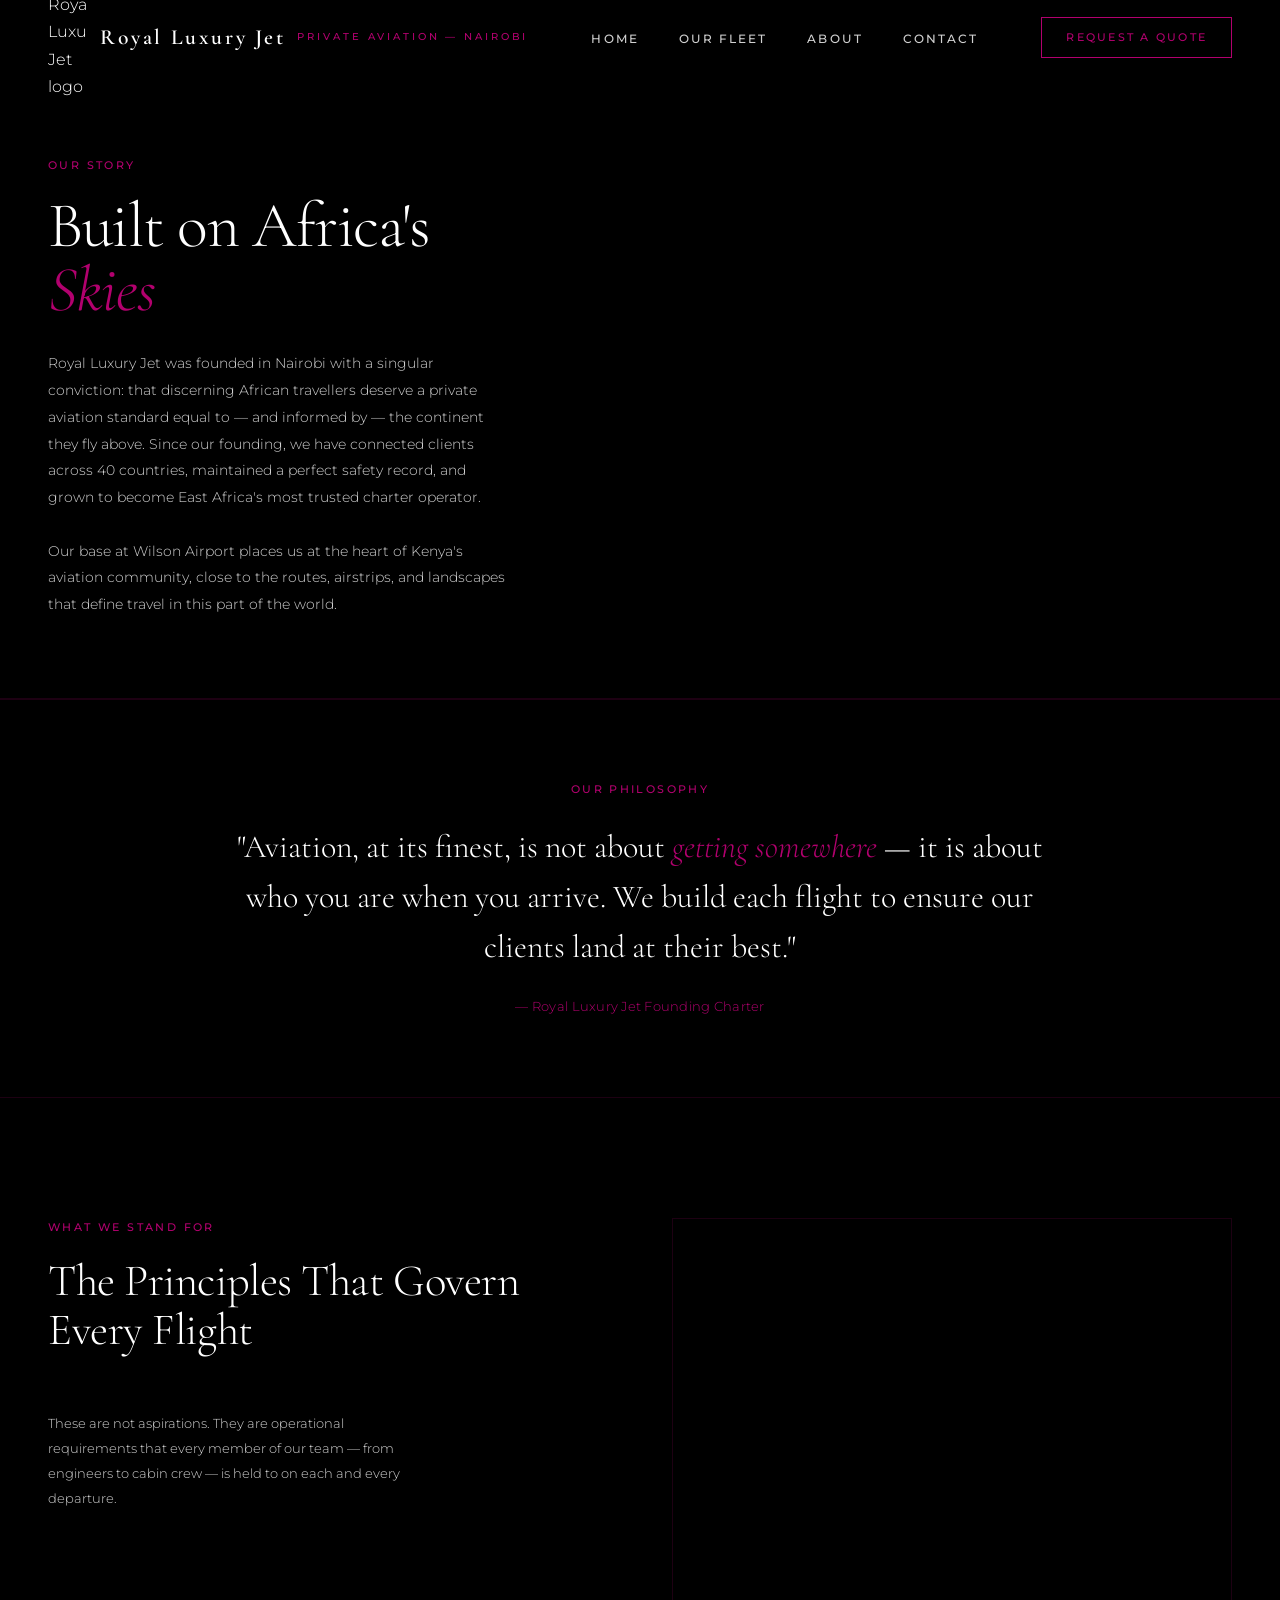
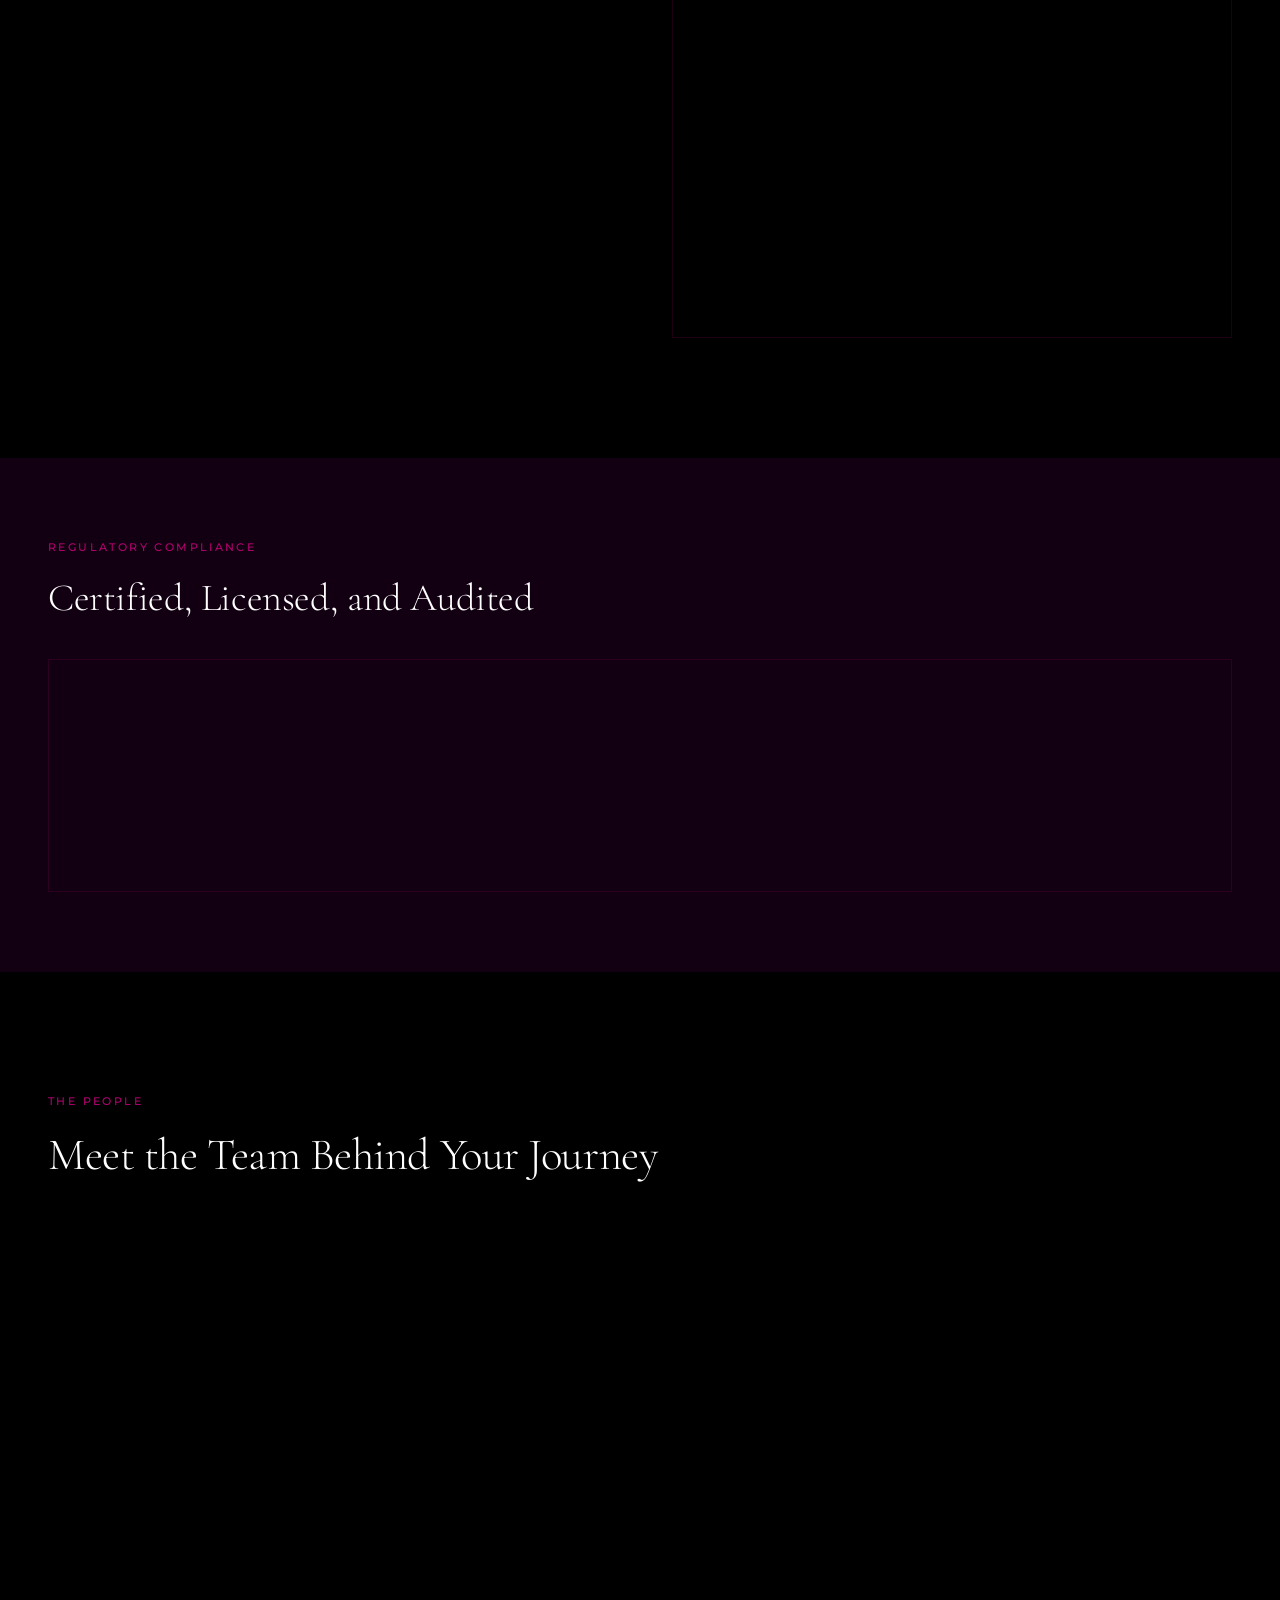
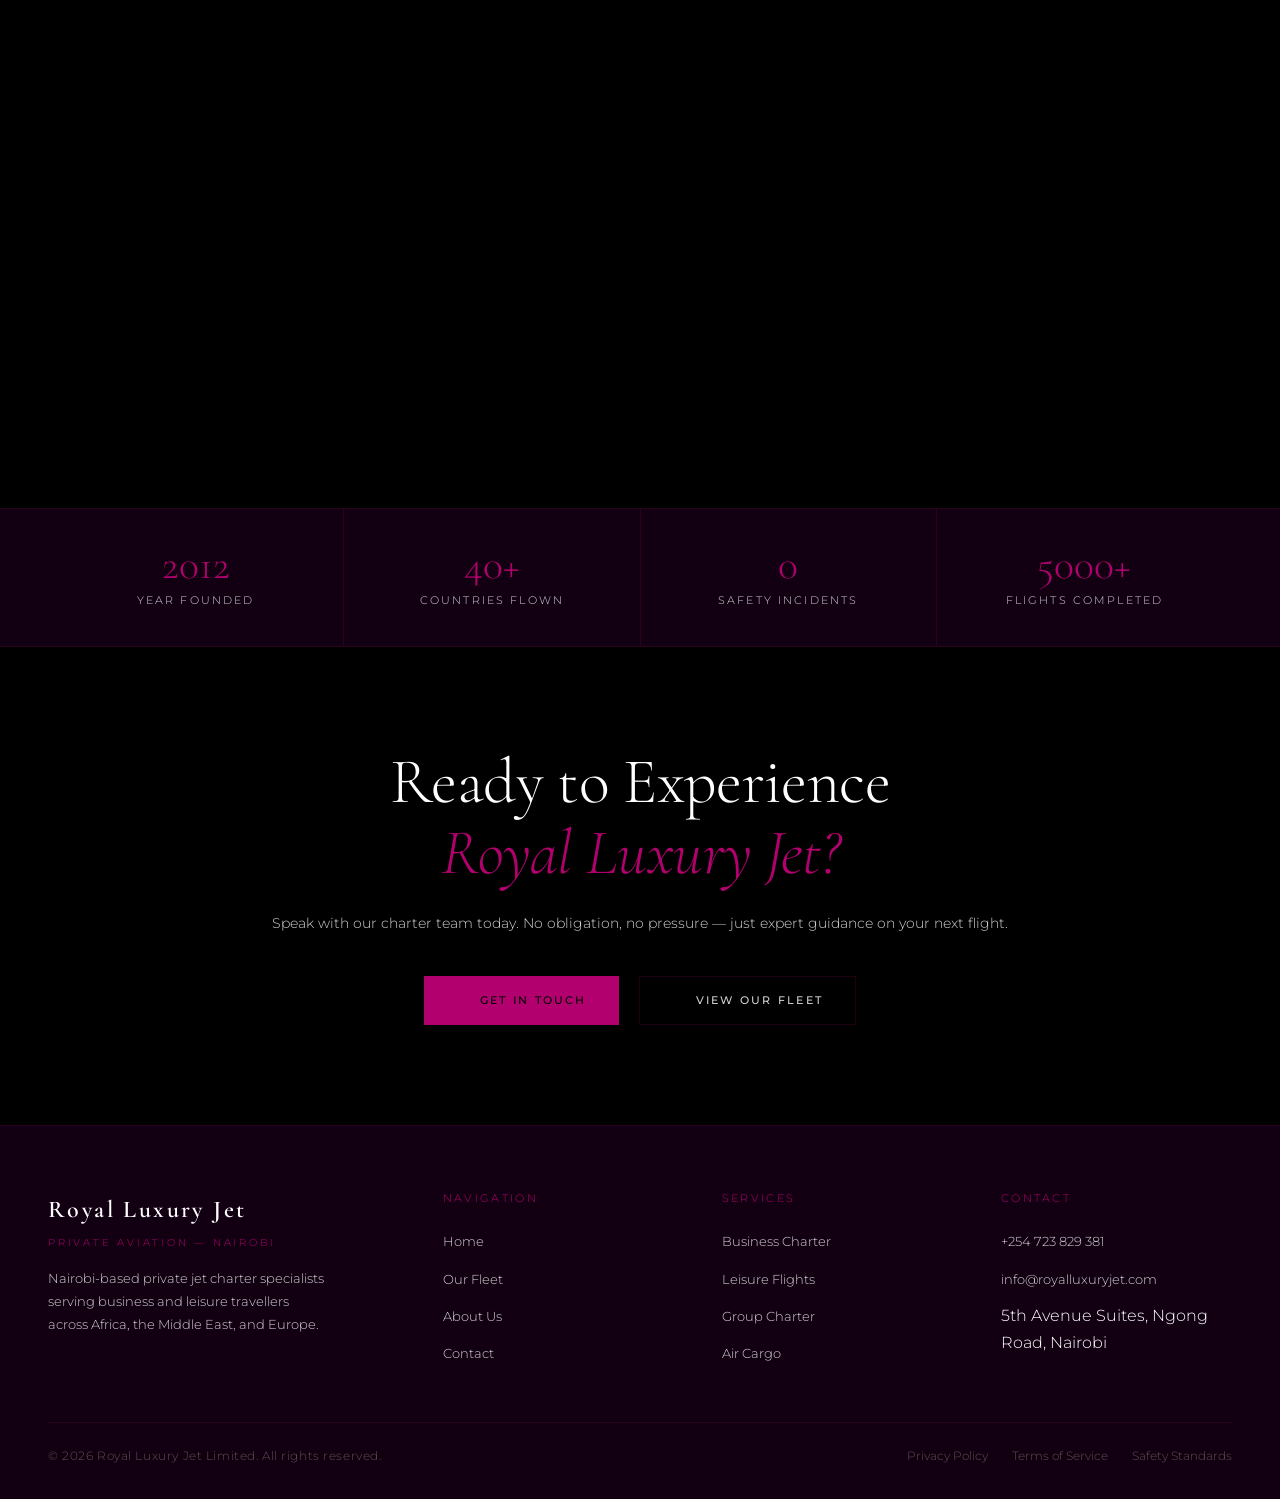
==== about.html @ 6e939d90 "added about images" ====
<!DOCTYPE html>
<html lang="en">
<head>
  <meta charset="UTF-8" />
  <meta name="viewport" content="width=device-width, initial-scale=1.0" />
  <title>About Us — Royal Luxury Jet</title>
  <meta name="description" content="The story, values, and team behind Royal Luxury Jet — Nairobi's premier private aviation specialists." />
  <link rel="stylesheet" href="style.css" />
  <script src="https://cdn.jsdelivr.net/npm/feather-icons/dist/feather.min.js"></script>
</head>
<body>

  <!-- ══ NAVIGATION ══════════════════════════════════════════ -->
  <nav class="nav" role="navigation" aria-label="Main navigation">
    <div class="nav__inner">
      <a href="index.html" class="nav__logo" aria-label="Royal Luxury Jet home">
        <img src="images/logo.png" alt="Royal Luxury Jet logo" class="nav__logo-img" />
        <span class="nav__logo-name">Royal Luxury Jet</span>
        <span class="nav__logo-tag">Private Aviation — Nairobi</span>
      </a>
      <ul class="nav__links" role="list">
        <li><a href="index.html" class="nav__link">Home</a></li>
        <li><a href="fleet.html" class="nav__link">Our Fleet</a></li>
        <li><a href="about.html" class="nav__link">About</a></li>
        <li><a href="contact.html" class="nav__link">Contact</a></li>
      </ul>
      <a href="contact.html" class="nav__cta">Request a Quote</a>
      <button class="nav__hamburger" aria-label="Toggle menu" aria-expanded="false">
        <span></span><span></span><span></span>
      </button>
    </div>
  </nav>
  <div class="nav__mobile" role="dialog" aria-label="Mobile navigation">
    <a href="index.html" class="nav__link">Home</a>
    <a href="fleet.html" class="nav__link">Our Fleet</a>
    <a href="about.html" class="nav__link">About</a>
    <a href="contact.html" class="nav__link">Contact</a>
    <a href="contact.html" class="nav__cta">Request a Quote</a>
  </div>

  <main>

    <!-- ══ PAGE HERO ══════════════════════════════════════════ -->
    <section class="section page-hero" aria-labelledby="aboutHeading">
      <div class="container page-hero__inner">
        <div>
          <p class="page-hero__label label">Our Story</p>
          <h1 id="aboutHeading" class="page-hero__title display">
            Built on Africa's<br><em>Skies</em>
          </h1>
          <p class="page-hero__body" style="margin-top:28px;">
            Royal Luxury Jet was founded in Nairobi with a singular conviction: that discerning African travellers deserve a private aviation standard equal to — and informed by — the continent they fly above. Since our founding, we have connected clients across 40 countries, maintained a perfect safety record, and grown to become East Africa's most trusted charter operator.
            <br><br>
            Our base at Wilson Airport places us at the heart of Kenya's aviation community, close to the routes, airstrips, and landscapes that define travel in this part of the world.
          </p>
        </div>
        <div class="page-hero__img fade-up">
          <img
            src="images/nairobi.jpg"
            alt="The Nairobi skyline with a giraffe in the foreground, symbolizing Royal Luxury Jet's connection to Africa"
            loading="lazy"
          />
          <div class="page-hero__img-frame" aria-hidden="true"></div>
        </div>
      </div>
    </section>

    <hr class="rule" />

    <!-- ══ STORY PULLQUOTE ═════════════════════════════════════ -->
    <section class="section--sm" aria-label="Company philosophy">
      <div class="container" style="text-align:center;">
        <p class="label" style="margin-bottom:24px">Our Philosophy</p>
        <blockquote class="story__text">
          "Aviation, at its finest, is not about <em>getting somewhere</em> — it is about who you are when you arrive. We build each flight to ensure our clients land at their best."
        </blockquote>
        <p class="body-sm" style="margin-top:24px; color:var(--copper);">
          — Royal Luxury Jet Founding Charter
        </p>
      </div>
    </section>

    <hr class="rule" />

    <!-- ══ VALUES ══════════════════════════════════════════════ -->
    <section class="section" aria-labelledby="valuesHeading">
      <div class="container">
        <div class="grid-2" style="align-items:start;">
          <div>
            <p class="label" style="margin-bottom:20px">What We Stand For</p>
            <h2 id="valuesHeading" class="values__title display">
              The Principles That Govern Every Flight
            </h2>
            <p style="font-size:0.84rem; color:var(--ivory-dim); line-height:1.85; max-width:380px;">
              These are not aspirations. They are operational requirements that every member of our team — from engineers to cabin crew — is held to on each and every departure.
            </p>
          </div>
          <ol class="values__list" aria-label="Company values">
            <li class="value-item fade-up">
              <span class="value-item__num">01</span>
              <div class="value-item__content">
                <h3 class="value-item__title">Safety Is Non-Negotiable</h3>
                <p class="value-item__body">Every aircraft is maintained to KCAA and international ICAO standards. No flight departs unless every system has been signed off by a licensed engineer.</p>
              </div>
              <svg class="value-item__icon" data-feather="shield" aria-hidden="true"></svg>
            </li>
            <li class="value-item fade-up">
              <span class="value-item__num">02</span>
              <div class="value-item__content">
                <h3 class="value-item__title">Absolute Discretion</h3>
                <p class="value-item__body">Client identities, itineraries, and preferences are held in the strictest confidence. Our team signs NDAs as standard. Your movements are yours alone.</p>
              </div>
              <svg class="value-item__icon" data-feather="lock" aria-hidden="true"></svg>
            </li>
            <li class="value-item fade-up">
              <span class="value-item__num">03</span>
              <div class="value-item__content">
                <h3 class="value-item__title">Precision in Every Detail</h3>
                <p class="value-item__body">From catering instructions to runway slot timings, we plan with exactness. When the unexpected occurs — weather, ATC delays — our experience converts disruption into minimal inconvenience.</p>
              </div>
              <svg class="value-item__icon" data-feather="crosshair" aria-hidden="true"></svg>
            </li>
            <li class="value-item fade-up">
              <span class="value-item__num">04</span>
              <div class="value-item__content">
                <h3 class="value-item__title">Africa-First Expertise</h3>
                <p class="value-item__body">Our pilots and coordinators have deep, lived knowledge of African airspace — its bush strips, weather patterns, and the nuances of inter-continental routing that no algorithm can replicate.</p>
              </div>
              <svg class="value-item__icon" data-feather="map" aria-hidden="true"></svg>
            </li>
          </ol>
        </div>
      </div>
    </section>

    <!-- ══ CERTIFICATIONS ══════════════════════════════════════ -->
    <section class="section--sm certifications" aria-labelledby="certHeading">
      <div class="container">
        <p class="label" style="margin-bottom:20px">Regulatory Compliance</p>
        <h2 id="certHeading" class="display" style="font-size:clamp(1.8rem,3vw,2.8rem); font-weight:300; margin-bottom:40px; max-width:500px; line-height:1.1;">
          Certified, Licensed, and Audited
        </h2>
        <div class="cert__list" role="list">
          <div class="cert-item fade-up" role="listitem">
            <svg class="cert-item__icon" data-feather="award" aria-hidden="true"></svg>
            <div class="cert-item__name">KCAA AOC</div>
            <p class="cert-item__desc">Air Operator Certificate issued and renewed annually by the Kenya Civil Aviation Authority.</p>
          </div>
          <div class="cert-item fade-up" role="listitem">
            <svg class="cert-item__icon" data-feather="check-circle" aria-hidden="true"></svg>
            <div class="cert-item__name">IOSA Aligned</div>
            <p class="cert-item__desc">Operations audited to IATA Operational Safety Audit standards for quality assurance.</p>
          </div>
          <div class="cert-item fade-up" role="listitem">
            <svg class="cert-item__icon" data-feather="clipboard" aria-hidden="true"></svg>
            <div class="cert-item__name">IS-BAO</div>
            <p class="cert-item__desc">Adherence to International Standard for Business Aircraft Operations safety management protocols.</p>
          </div>
          <div class="cert-item fade-up" role="listitem">
            <svg class="cert-item__icon" data-feather="file-text" aria-hidden="true"></svg>
            <div class="cert-item__name">ICAO Compliant</div>
            <p class="cert-item__desc">All flights operated under International Civil Aviation Organisation standards and recommended practices.</p>
          </div>
        </div>
      </div>
    </section>

    <!-- ══ TEAM ════════════════════════════════════════════════ -->
    <section class="section" aria-labelledby="teamHeading">
      <div class="container">
        <p class="label" style="margin-bottom:20px">The People</p>
        <h2 id="teamHeading" class="team__title display">
          Meet the Team Behind Your Journey
        </h2>
        <div class="team__grid">
          <article class="team-card fade-up">
            <div class="team-card__img">
              <img
                src="images/Ndegwa.jpg"
                alt="Portrait of Ndegwa Kamau, CEO"
                loading="lazy"
              />
            </div>
            <div class="team-card__body">
              <h3 class="team-card__name">Ndegwa Kamau</h3>
              <p class="team-card__role">Chief Executive Officer</p>
              <p class="team-card__bio">A Kenya Airways veteran with 18 years in commercial and business aviation, Ndegwa founded Royal Luxury Jet after identifying a gap between the service expectations of East Africa's professional class and the aviation products available to them.</p>
            </div>
          </article>
          <article class="team-card fade-up">
            <div class="team-card__img">
              <img
                src="images/Pilot.jpg"
                alt="Portrait of Captain David Osei, Chief Pilot"
                loading="lazy"
              />
            </div>
            <div class="team-card__body">
              <h3 class="team-card__name">Capt. David Osei</h3>
              <p class="team-card__role">Chief Pilot & Director of Operations</p>
              <p class="team-card__bio">With over 9,000 logged hours on types from the Caravan to the Legacy 600, David oversees all flight operations, pilot training standards, and safety management systems across our fleet.</p>
            </div>
          </article>
          <article class="team-card fade-up">
            <div class="team-card__img">
              <img
                src="images/customer.jpg"
                alt="Portrait of Amina Waweru, Head of Client Services"
                loading="lazy"
              />
            </div>
            <div class="team-card__body">
              <h3 class="team-card__name">Amina Waweru</h3>
              <p class="team-card__role">Head of Client Services</p>
              <p class="team-card__bio">A former Five-Star hotel concierge director, Amina translates the principles of luxury hospitality to the sky. She personally oversees the onboarding and ongoing care of every Royal Luxury Jet client relationship.</p>
            </div>
          </article>
        </div>
      </div>
    </section>

    <!-- ══ STATS ═══════════════════════════════════════════════ -->
    <div class="stats" style="border-top:1px solid var(--border);">
      <div class="stats__inner container">
        <div class="stats__item">
          <div class="stats__num" data-target="2012" data-suffix="">2012</div>
          <div class="stats__label">Year Founded</div>
        </div>
        <div class="stats__item">
          <div class="stats__num" data-target="40" data-suffix="+">40+</div>
          <div class="stats__label">Countries Flown</div>
        </div>
        <div class="stats__item">
          <div class="stats__num" data-target="0" data-suffix="">0</div>
          <div class="stats__label">Safety Incidents</div>
        </div>
        <div class="stats__item">
          <div class="stats__num" data-target="5000" data-suffix="+">5000+</div>
          <div class="stats__label">Flights Completed</div>
        </div>
      </div>
    </div>

    <!-- ══ CTA BANNER ══════════════════════════════════════════ -->
    <section class="cta-banner" aria-label="Call to action">
      <div class="container cta-banner__inner">
        <h2 class="cta-banner__title display">
          Ready to Experience<br><em>Royal Luxury Jet?</em>
        </h2>
        <p class="cta-banner__sub">Speak with our charter team today. No obligation, no pressure — just expert guidance on your next flight.</p>
        <div class="cta-banner__actions">
          <a href="contact.html" class="btn btn--primary">
            <svg data-feather="send" aria-hidden="true"></svg> Get in Touch
          </a>
          <a href="fleet.html" class="btn btn--ghost">
            <svg data-feather="airplay" aria-hidden="true"></svg> View Our Fleet
          </a>
        </div>
      </div>
    </section>
  </main>

  <!-- ══ FOOTER ═════════════════════════════════════════════════ -->
  <footer role="contentinfo">
    <div class="container">
      <div class="footer__top">
        <div>
          <div class="footer__brand-name">Royal Luxury Jet</div>
          <div class="footer__brand-tag">Private Aviation — Nairobi</div>
          <p class="footer__brand-body">Nairobi-based private jet charter specialists serving business and leisure travellers across Africa, the Middle East, and Europe.</p>
        </div>
        <div>
          <div class="footer__col-title">Navigation</div>
          <ul class="footer__links" role="list">
            <li><a href="index.html">Home</a></li>
            <li><a href="fleet.html">Our Fleet</a></li>
            <li><a href="about.html">About Us</a></li>
            <li><a href="contact.html">Contact</a></li>
          </ul>
        </div>
        <div>
          <div class="footer__col-title">Services</div>
          <ul class="footer__links" role="list">
            <li><a href="contact.html">Business Charter</a></li>
            <li><a href="contact.html">Leisure Flights</a></li>
            <li><a href="contact.html">Group Charter</a></li>
            <li><a href="contact.html">Air Cargo</a></li>
          </ul>
        </div>
        <div>
          <div class="footer__col-title">Contact</div>
          <ul class="footer__links" role="list">
            <li><a href="tel:+254723829381">+254 723 829 381</a></li>
            <li><a href="mailto:info@royalluxuryjet.com">info@royalluxuryjet.com</a></li>
            <li>5th Avenue Suites, Ngong Road, Nairobi</li>
          </ul>
        </div>
      </div>
      <div class="footer__bottom">
        <span class="footer__copy">&copy; 2026 Royal Luxury Jet Limited. All rights reserved.</span>
        <div class="footer__legal">
          <a href="#">Privacy Policy</a>
          <a href="#">Terms of Service</a>
          <a href="#">Safety Standards</a>
        </div>
      </div>
    </div>
  </footer>

  <script src="main.js"></script>
  <script>feather.replace({ 'stroke-width': 1.5, width: '100%', height: '100%' });</script>
</body>
</html>
---- style.css ----
/* ============================================================
   ROYAL LUXURY JET — Global Stylesheet
   Palette: Black / white / magnetic magenta accent
   ============================================================ */

@import url('https://fonts.googleapis.com/css2?family=Cormorant+Garamond:ital,wght@0,300;0,400;0,600;1,300;1,400&family=Montserrat:wght@300;400;500;600&display=swap');

/* ── Variables ─────────────────────────────────────────────── */
:root {
  --bg:          #000000;
  --bg-mid:      #120012;
  --bg-card:     #14001a;
  --border:      rgba(178, 0, 110, 0.16);
  --ivory:       #ffffff;
  --ivory-dim:   #d1d1d1;
  --copper:      #b2006e;
  --copper-dark: #70246f;
  --white:       #ffffff;
  --ff-display:  'Cormorant Garamond', Georgia, serif;
  --ff-body:     'Montserrat', sans-serif;
  --radius:      2px;
  --transition:  0.35s cubic-bezier(0.4, 0, 0.2, 1);
  --max-w:       1320px;
  --nav-h:       76px;
}

/* ── Reset ──────────────────────────────────────────────────── */
*, *::before, *::after { box-sizing: border-box; margin: 0; padding: 0; }
html { scroll-behavior: smooth; font-size: 16px; }
body {
  background: var(--bg);
  color: var(--ivory);
  font-family: var(--ff-body);
  font-weight: 300;
  line-height: 1.7;
  -webkit-font-smoothing: antialiased;
  overflow-x: hidden;
}
img { display: block; max-width: 100%; }
a { color: inherit; text-decoration: none; }
ul { list-style: none; }
button { cursor: pointer; border: none; background: none; font-family: inherit; }

/* ── Typography ─────────────────────────────────────────────── */
.display {
  font-family: var(--ff-display);
  font-weight: 300;
  line-height: 1.1;
  letter-spacing: -0.01em;
}
.label {
  font-family: var(--ff-body);
  font-size: 0.68rem;
  font-weight: 500;
  letter-spacing: 0.22em;
  text-transform: uppercase;
  color: var(--copper);
}
.body-sm {
  font-size: 0.82rem;
  font-weight: 300;
  color: var(--ivory-dim);
  letter-spacing: 0.02em;
}

/* ── Layout Utilities ───────────────────────────────────────── */
.container { max-width: var(--max-w); margin: 0 auto; padding: 0 48px; }
.section { padding: 120px 0; }
.section--sm { padding: 80px 0; }
.grid-2 { display: grid; grid-template-columns: 1fr 1fr; gap: 64px; align-items: center; }
.grid-3 { display: grid; grid-template-columns: repeat(3, 1fr); gap: 32px; }

/* ── Thin divider line ──────────────────────────────────────── */
hr.rule {
  border: none;
  border-top: 1px solid var(--border);
  margin: 0;
}

/* ============================================================
   NAVIGATION
   ============================================================ */
.nav {
  position: fixed;
  top: 0; left: 0; right: 0;
  height: var(--nav-h);
  z-index: 100;
  transition: background var(--transition), border-color var(--transition);
  border-bottom: 1px solid transparent;
}
.nav.scrolled {
  background: rgba(15, 14, 12, 0.94);
  backdrop-filter: blur(12px);
  border-color: var(--border);
}
.nav__inner {
  max-width: var(--max-w);
  margin: 0 auto;
  padding: 0 48px;
  height: 100%;
  display: flex;
  align-items: center;
  justify-content: space-between;
}
.nav__logo {
  display: flex;
  align-items: center;
  gap: 12px;
}
.nav__logo-img {
  width: 40px;
  height: auto;
  display: block;
}
.nav__logo-name {
  font-family: var(--ff-display);
  font-size: 1.35rem;
  font-weight: 600;
  letter-spacing: 0.12em;
  color: var(--white);
}
.nav__logo-tag {
  font-size: 0.6rem;
  letter-spacing: 0.3em;
  text-transform: uppercase;
  color: var(--copper);
  font-weight: 500;
}
.nav__links {
  display: flex;
  gap: 40px;
  align-items: center;
}
.nav__link {
  font-size: 0.72rem;
  font-weight: 500;
  letter-spacing: 0.18em;
  text-transform: uppercase;
  color: var(--ivory-dim);
  transition: color var(--transition);
  position: relative;
}
.nav__link::after {
  content: '';
  position: absolute;
  bottom: -3px; left: 0;
  width: 0; height: 1px;
  background: var(--copper);
  transition: width var(--transition);
}
.nav__link:hover, .nav__link.active {
  color: var(--white);
}
.nav__link:hover::after, .nav__link.active::after {
  width: 100%;
}
.nav__cta {
  font-size: 0.7rem;
  font-weight: 500;
  letter-spacing: 0.2em;
  text-transform: uppercase;
  padding: 10px 24px;
  border: 1px solid var(--copper);
  color: var(--copper);
  transition: background var(--transition), color var(--transition);
}
.nav__cta:hover {
  background: var(--copper);
  color: var(--bg);
}
.nav__hamburger {
  display: none;
  flex-direction: column;
  gap: 5px;
  padding: 4px;
}
.nav__hamburger span {
  display: block;
  width: 24px; height: 1px;
  background: var(--ivory);
  transition: var(--transition);
}

/* ── Mobile nav ─────────────────────────────────────────────── */
.nav__mobile {
  display: none;
  position: fixed;
  top: var(--nav-h); left: 0; right: 0; bottom: 0;
  background: var(--bg);
  z-index: 99;
  flex-direction: column;
  align-items: center;
  justify-content: center;
  gap: 36px;
}
.nav__mobile.open { display: flex; }
.nav__mobile .nav__link {
  font-size: 1rem;
  letter-spacing: 0.25em;
}
.nav__mobile .nav__cta {
  margin-top: 12px;
  padding: 14px 40px;
}

/* ============================================================
   BUTTONS
   ============================================================ */
.btn {
  display: inline-flex;
  align-items: center;
  gap: 10px;
  font-family: var(--ff-body);
  font-size: 0.7rem;
  font-weight: 500;
  letter-spacing: 0.2em;
  text-transform: uppercase;
  padding: 14px 32px;
  transition: var(--transition);
}
.btn--primary {
  background: var(--copper);
  color: var(--bg);
}
.btn--primary:hover {
  background: var(--copper-dark);
}
.btn--outline {
  border: 1px solid var(--copper);
  color: var(--copper);
}
.btn--outline:hover {
  background: var(--copper);
  color: var(--bg);
}
.btn--ghost {
  border: 1px solid var(--border);
  color: var(--ivory-dim);
}
.btn--ghost:hover {
  border-color: var(--copper);
  color: var(--copper);
}
.btn svg { width: 14px; height: 14px; flex-shrink: 0; }

/* ============================================================
   HERO
   ============================================================ */
.hero {
  position: relative;
  min-height: 100vh;
  display: flex;
  align-items: flex-end;
  overflow: hidden;
}
.hero__bg {
  position: absolute;
  inset: 0;
  background: 
    linear-gradient(to bottom, rgba(0,0,0,0.3) 0%, rgba(0,0,0,0.1) 40%, rgba(0,0,0,0.75) 80%, var(--bg) 100%),
    url('https://images.unsplash.com/photo-1540962351504-03099e0a754b?w=1800&auto=format&fit=crop&q=80') center/cover no-repeat;
  transform: scale(1.04);
  animation: heroZoom 18s ease-in-out infinite alternate;
}
@keyframes heroZoom {
  from { transform: scale(1.04); }
  to   { transform: scale(1.0); }
}
.hero__content {
  position: relative;
  z-index: 2;
  padding: 0 48px 100px;
  max-width: var(--max-w);
  margin: 0 auto;
  width: 100%;
}
.hero__eyebrow {
  display: flex;
  align-items: center;
  gap: 14px;
  margin-bottom: 28px;
}
.hero__eyebrow-line {
  width: 40px; height: 1px;
  background: var(--copper);
}
.hero__headline {
  font-family: var(--ff-display);
  font-size: clamp(3.2rem, 7vw, 7.5rem);
  font-weight: 300;
  line-height: 1.0;
  letter-spacing: -0.02em;
  color: var(--white);
  max-width: 820px;
  margin-bottom: 32px;
}
.hero__headline em {
  font-style: italic;
  color: var(--copper);
}
.hero__sub {
  max-width: 460px;
  font-size: 0.88rem;
  color: rgba(240,234,216,0.72);
  line-height: 1.8;
  margin-bottom: 44px;
}
.hero__actions {
  display: flex;
  align-items: center;
  gap: 24px;
  flex-wrap: wrap;
}
.hero__scroll {
  position: absolute;
  bottom: 40px; right: 48px;
  display: flex;
  flex-direction: column;
  align-items: center;
  gap: 8px;
  color: var(--ivory-dim);
}
.hero__scroll-text {
  font-size: 0.62rem;
  letter-spacing: 0.25em;
  text-transform: uppercase;
  writing-mode: vertical-rl;
}
.hero__scroll-line {
  width: 1px; height: 48px;
  background: linear-gradient(to bottom, var(--copper), transparent);
  animation: scrollPulse 2s ease-in-out infinite;
}
@keyframes scrollPulse {
  0%,100% { opacity: 0.4; }
  50% { opacity: 1; }
}

/* ── Stats bar ──────────────────────────────────────────────── */
.stats {
  border-top: 1px solid var(--border);
  border-bottom: 1px solid var(--border);
  background: var(--bg-mid);
}
.stats__inner {
  display: flex;
  justify-content: space-between;
}
.stats__item {
  flex: 1;
  padding: 36px 0;
  text-align: center;
  border-right: 1px solid var(--border);
  transition: background var(--transition);
}
.stats__item:last-child { border-right: none; }
.stats__item:hover { background: rgba(178,0,110,0.04); }
.stats__num {
  font-family: var(--ff-display);
  font-size: 2.6rem;
  font-weight: 300;
  color: var(--copper);
  line-height: 1;
  margin-bottom: 6px;
}
.stats__label {
  font-size: 0.67rem;
  letter-spacing: 0.2em;
  text-transform: uppercase;
  color: var(--ivory-dim);
}

/* ============================================================
   SERVICES (Homepage)
   ============================================================ */
.services__header {
  display: flex;
  justify-content: space-between;
  align-items: flex-end;
  margin-bottom: 64px;
}
.services__title {
  font-family: var(--ff-display);
  font-size: clamp(2.2rem, 4vw, 3.8rem);
  font-weight: 300;
  line-height: 1.1;
  max-width: 480px;
}
.services__intro {
  max-width: 360px;
  font-size: 0.84rem;
  color: var(--ivory-dim);
  line-height: 1.8;
}

.service-card {
  position: relative;
  border: 1px solid var(--border);
  padding: 40px 36px;
  background: var(--bg-card);
  transition: border-color var(--transition), transform var(--transition);
  overflow: hidden;
}
.service-card::before {
  content: '';
  position: absolute;
  inset: 0;
  background: linear-gradient(135deg, rgba(178,0,110,0.06) 0%, transparent 60%);
  opacity: 0;
  transition: opacity var(--transition);
}
.service-card:hover {
  border-color: rgba(178,0,110,0.5);
  transform: translateY(-4px);
}
.service-card:hover::before { opacity: 1; }

.service-card__icon {
  width: 40px; height: 40px;
  color: var(--copper);
  margin-bottom: 28px;
}
.service-card__number {
  position: absolute;
  top: 24px; right: 28px;
  font-family: var(--ff-display);
  font-size: 4rem;
  font-weight: 300;
  color: rgba(178,0,110,0.07);
  line-height: 1;
  user-select: none;
}
.service-card__title {
  font-family: var(--ff-display);
  font-size: 1.5rem;
  font-weight: 400;
  margin-bottom: 14px;
  color: var(--white);
}
.service-card__body {
  font-size: 0.82rem;
  color: var(--ivory-dim);
  line-height: 1.85;
}

/* ============================================================
   FLEET PREVIEW
   ============================================================ */
.fleet {
  background: var(--bg-mid);
}
.fleet__label { margin-bottom: 20px; }
.fleet__title {
  font-family: var(--ff-display);
  font-size: clamp(2rem, 4vw, 3.6rem);
  font-weight: 300;
  line-height: 1.1;
  max-width: 520px;
  margin-bottom: 20px;
}
.fleet__body {
  font-size: 0.84rem;
  color: var(--ivory-dim);
  max-width: 400px;
  line-height: 1.85;
  margin-bottom: 36px;
}
.fleet__image {
  position: relative;
  overflow: hidden;
  aspect-ratio: 16/10;
}
.fleet__image img {
  width: 100%; height: 100%;
  object-fit: cover;
  transition: transform 0.7s ease;
}
.fleet__image:hover img { transform: scale(1.04); }
.fleet__image-caption {
  position: absolute;
  bottom: 0; left: 0; right: 0;
  padding: 32px 28px 24px;
  background: linear-gradient(to top, rgba(0,0,0,0.88), transparent);
}
.fleet__image-caption h4 {
  font-family: var(--ff-display);
  font-size: 1.4rem;
  font-weight: 300;
  margin-bottom: 4px;
}
.fleet__specs {
  display: flex;
  gap: 20px;
  margin-top: 8px;
  flex-wrap: wrap;
}
.fleet__spec {
  font-size: 0.68rem;
  letter-spacing: 0.15em;
  text-transform: uppercase;
  color: var(--ivory-dim);
  display: flex;
  align-items: center;
  gap: 6px;
}
.fleet__spec svg { width: 11px; height: 11px; color: var(--copper); }

/* ── Fleet page full grid ───────────────────────────────────── */
.fleet-grid {
  display: grid;
  grid-template-columns: repeat(3, 1fr);
  gap: 24px;
}
.fleet-card {
  border: 1px solid var(--border);
  background: var(--bg-card);
  overflow: hidden;
  transition: border-color var(--transition), transform var(--transition);
}
.fleet-card:hover {
  border-color: rgba(178,0,110,0.5);
  transform: translateY(-4px);
}
.fleet-card__img {
  aspect-ratio: 16/9;
  overflow: hidden;
}
.fleet-card__img img {
  width: 100%; height: 100%;
  object-fit: cover;
  transition: transform 0.7s ease;
}
.fleet-card:hover .fleet-card__img img { transform: scale(1.06); }
.fleet-card__body { padding: 28px 28px 32px; }
.fleet-card__type {
  font-size: 0.63rem;
  letter-spacing: 0.22em;
  text-transform: uppercase;
  color: var(--copper);
  margin-bottom: 8px;
}
.fleet-card__name {
  font-family: var(--ff-display);
  font-size: 1.6rem;
  font-weight: 400;
  color: var(--white);
  margin-bottom: 14px;
}
.fleet-card__desc {
  font-size: 0.8rem;
  color: var(--ivory-dim);
  line-height: 1.8;
  margin-bottom: 20px;
}
.fleet-card__stats {
  display: grid;
  grid-template-columns: 1fr 1fr;
  gap: 12px;
  border-top: 1px solid var(--border);
  padding-top: 20px;
  margin-bottom: 24px;
}
.fleet-card__stat-label {
  font-size: 0.63rem;
  letter-spacing: 0.15em;
  text-transform: uppercase;
  color: var(--ivory-dim);
  margin-bottom: 3px;
}
.fleet-card__stat-val {
  font-family: var(--ff-display);
  font-size: 1.2rem;
  font-weight: 400;
  color: var(--white);
}

/* ============================================================
   EXPERIENCE / WHY US
   ============================================================ */
.why__grid {
  display: grid;
  grid-template-columns: 1fr 1fr;
  gap: 0;
  border: 1px solid var(--border);
}
.why__item {
  padding: 48px 44px;
  border-right: 1px solid var(--border);
  border-bottom: 1px solid var(--border);
  transition: background var(--transition);
}
.why__item:hover { background: rgba(178,0,110,0.04); }
.why__item:nth-child(2n) { border-right: none; }
.why__item:nth-child(n+3) { border-bottom: none; }
.why__icon {
  width: 32px; height: 32px;
  color: var(--copper);
  margin-bottom: 20px;
}
.why__item-title {
  font-family: var(--ff-display);
  font-size: 1.3rem;
  font-weight: 400;
  color: var(--white);
  margin-bottom: 12px;
}
.why__item-body {
  font-size: 0.81rem;
  color: var(--ivory-dim);
  line-height: 1.85;
}

/* ============================================================
   DESTINATIONS
   ============================================================ */
.destinations__scroll {
  display: flex;
  gap: 20px;
  overflow-x: auto;
  padding-bottom: 8px;
  scrollbar-width: thin;
  scrollbar-color: var(--border) transparent;
}
.dest-card {
  position: relative;
  min-width: 300px;
  height: 400px;
  overflow: hidden;
  flex-shrink: 0;
  cursor: pointer;
}
.dest-card img {
  width: 100%; height: 100%;
  object-fit: cover;
  transition: transform 0.7s ease;
}
.dest-card:hover img { transform: scale(1.07); }
.dest-card__overlay {
  position: absolute;
  inset: 0;
  background: linear-gradient(to top, rgba(0,0,0,0.9) 0%, transparent 55%);
  transition: background var(--transition);
}
.dest-card:hover .dest-card__overlay {
  background: linear-gradient(to top, rgba(0,0,0,0.95) 0%, rgba(0,0,0,0.25) 55%);
}
.dest-card__info {
  position: absolute;
  bottom: 28px; left: 24px; right: 24px;
}
.dest-card__region {
  font-size: 0.63rem;
  letter-spacing: 0.22em;
  text-transform: uppercase;
  color: var(--copper);
  margin-bottom: 6px;
}
.dest-card__city {
  font-family: var(--ff-display);
  font-size: 2rem;
  font-weight: 300;
  color: var(--white);
  line-height: 1.1;
}

/* ============================================================
   QUOTE FORM
   ============================================================ */
.quote {
  background: var(--bg-mid);
}
.quote__inner {
  display: grid;
  grid-template-columns: 1fr 1.3fr;
  gap: 80px;
  align-items: start;
}
.quote__label { margin-bottom: 20px; }
.quote__title {
  font-family: var(--ff-display);
  font-size: clamp(2rem, 3.5vw, 3.2rem);
  font-weight: 300;
  line-height: 1.1;
  margin-bottom: 20px;
}
.quote__body {
  font-size: 0.83rem;
  color: var(--ivory-dim);
  line-height: 1.85;
  margin-bottom: 32px;
}
.quote__contact-item {
  display: flex;
  align-items: center;
  gap: 12px;
  margin-bottom: 16px;
  font-size: 0.82rem;
  color: var(--ivory-dim);
}
.quote__contact-item svg {
  width: 16px; height: 16px;
  color: var(--copper);
  flex-shrink: 0;
}
.quote__contact-item a:hover { color: var(--copper); }

.form {
  display: flex;
  flex-direction: column;
  gap: 20px;
}
.form__row {
  display: grid;
  grid-template-columns: 1fr 1fr;
  gap: 16px;
}
.form__group {
  display: flex;
  flex-direction: column;
  gap: 8px;
}
.form__label {
  font-size: 0.66rem;
  letter-spacing: 0.2em;
  text-transform: uppercase;
  color: var(--ivory-dim);
}
.form__input,
.form__select,
.form__textarea {
  background: var(--bg-card);
  border: 1px solid var(--border);
  color: var(--ivory);
  font-family: var(--ff-body);
  font-size: 0.84rem;
  font-weight: 300;
  padding: 12px 16px;
  width: 100%;
  transition: border-color var(--transition);
  appearance: none;
  border-radius: 0;
}
.form__input:focus,
.form__select:focus,
.form__textarea:focus {
  outline: none;
  border-color: var(--copper);
}
.form__select {
  background-image: url("data:image/svg+xml,%3Csvg xmlns='http://www.w3.org/2000/svg' width='12' height='8' viewBox='0 0 12 8'%3E%3Cpath d='M1 1l5 5 5-5' stroke='%23c8a46e' stroke-width='1.5' fill='none'/%3E%3C/svg%3E");
  background-repeat: no-repeat;
  background-position: right 14px center;
  padding-right: 36px;
}
.form__select option { background: var(--bg-card); }
.form__textarea { resize: vertical; min-height: 100px; }
.form__submit {
  width: 100%;
  justify-content: center;
  padding: 16px 32px;
}
.form__note {
  font-size: 0.72rem;
  color: rgba(168,158,136,0.6);
  line-height: 1.6;
}

/* ── Form success state ─────────────────────────────────────── */
.form__success {
  display: none;
  flex-direction: column;
  align-items: center;
  justify-content: center;
  gap: 16px;
  padding: 60px 40px;
  border: 1px solid var(--border);
  text-align: center;
}
.form__success.visible { display: flex; }
.form__success-icon {
  width: 48px; height: 48px;
  border: 1px solid var(--copper);
  border-radius: 50%;
  display: flex; align-items: center; justify-content: center;
  color: var(--copper);
}
.form__success-title {
  font-family: var(--ff-display);
  font-size: 1.8rem;
  font-weight: 300;
}
.form__success-body {
  font-size: 0.82rem;
  color: var(--ivory-dim);
  max-width: 280px;
  line-height: 1.8;
}

/* ============================================================
   ABOUT PAGE
   ============================================================ */
.page-hero {
  padding-top: calc(var(--nav-h) + 80px);
  padding-bottom: 80px;
  border-bottom: 1px solid var(--border);
}
.page-hero__inner {
  display: grid;
  grid-template-columns: 1fr 1fr;
  gap: 80px;
  align-items: center;
}
.page-hero__label { margin-bottom: 20px; }
.page-hero__title {
  font-family: var(--ff-display);
  font-size: clamp(2.8rem, 5vw, 5.5rem);
  font-weight: 300;
  line-height: 1.0;
  letter-spacing: -0.02em;
}
.page-hero__title em {
  font-style: italic;
  color: var(--copper);
}
.page-hero__body {
  font-size: 0.88rem;
  color: var(--ivory-dim);
  line-height: 1.9;
  max-width: 460px;
}
.page-hero__img {
  position: relative;
  aspect-ratio: 4/3;
  overflow: hidden;
}
.page-hero__img img {
  width: 100%; height: 100%;
  object-fit: cover;
}
.page-hero__img-frame {
  position: absolute;
  bottom: -16px; left: -16px;
  width: calc(100% - 32px);
  height: calc(100% - 32px);
  border: 1px solid var(--copper);
  pointer-events: none;
  z-index: -1;
}

.story__text {
  font-family: var(--ff-display);
  font-size: clamp(1.5rem, 2.5vw, 2.2rem);
  font-weight: 300;
  line-height: 1.55;
  color: var(--ivory);
  max-width: 860px;
  margin: 0 auto;
  text-align: center;
}
.story__text em {
  font-style: italic;
  color: var(--copper);
}

.values__title {
  font-family: var(--ff-display);
  font-size: clamp(2rem, 3.5vw, 3.2rem);
  font-weight: 300;
  margin-bottom: 56px;
  max-width: 480px;
}
.values__list {
  display: flex;
  flex-direction: column;
  gap: 0;
  border: 1px solid var(--border);
}
.value-item {
  display: flex;
  align-items: center;
  gap: 32px;
  padding: 32px 40px;
  border-bottom: 1px solid var(--border);
  transition: background var(--transition);
}
.value-item:last-child { border-bottom: none; }
.value-item:hover { background: rgba(178,0,110,0.04); }
.value-item__num {
  font-family: var(--ff-display);
  font-size: 1.1rem;
  font-weight: 300;
  color: var(--copper);
  min-width: 28px;
}
.value-item__content { flex: 1; }
.value-item__title {
  font-family: var(--ff-display);
  font-size: 1.2rem;
  font-weight: 400;
  color: var(--white);
  margin-bottom: 6px;
}
.value-item__body {
  font-size: 0.8rem;
  color: var(--ivory-dim);
  line-height: 1.7;
}
.value-item__icon {
  width: 28px; height: 28px;
  color: var(--border);
  transition: color var(--transition);
}
.value-item:hover .value-item__icon { color: var(--copper); }

.team__title {
  font-family: var(--ff-display);
  font-size: clamp(2rem, 3.5vw, 3.2rem);
  font-weight: 300;
  margin-bottom: 56px;
}
.team__grid {
  display: grid;
  grid-template-columns: repeat(3, 1fr);
  gap: 32px;
}
.team-card {
  border: 1px solid var(--border);
  overflow: hidden;
  transition: border-color var(--transition);
}
.team-card:hover { border-color: rgba(178,0,110,0.45); }
.team-card__img {
  aspect-ratio: 3/4;
  overflow: hidden;
}
.team-card__img img {
  width: 100%; height: 100%;
  object-fit: cover;
  filter: grayscale(30%);
  transition: transform 0.6s ease, filter 0.6s ease;
}
.team-card:hover .team-card__img img {
  transform: scale(1.04);
  filter: grayscale(0%);
}
.team-card__body {
  padding: 24px 24px 28px;
  background: var(--bg-card);
}
.team-card__name {
  font-family: var(--ff-display);
  font-size: 1.3rem;
  font-weight: 400;
  color: var(--white);
  margin-bottom: 4px;
}
.team-card__role {
  font-size: 0.67rem;
  letter-spacing: 0.18em;
  text-transform: uppercase;
  color: var(--copper);
  margin-bottom: 12px;
}
.team-card__bio {
  font-size: 0.79rem;
  color: var(--ivory-dim);
  line-height: 1.75;
}

.certifications {
  background: var(--bg-mid);
}
.cert__list {
  display: grid;
  grid-template-columns: repeat(4, 1fr);
  gap: 0;
  border: 1px solid var(--border);
}
.cert-item {
  padding: 36px 32px;
  border-right: 1px solid var(--border);
  text-align: center;
  transition: background var(--transition);
}
.cert-item:last-child { border-right: none; }
.cert-item:hover { background: rgba(178,0,110,0.04); }
.cert-item__icon {
  width: 36px; height: 36px;
  color: var(--copper);
  margin: 0 auto 16px;
}
.cert-item__name {
  font-family: var(--ff-display);
  font-size: 1.1rem;
  font-weight: 400;
  color: var(--white);
  margin-bottom: 8px;
}
.cert-item__desc {
  font-size: 0.75rem;
  color: var(--ivory-dim);
  line-height: 1.7;
}

/* ============================================================
   CONTACT PAGE
   ============================================================ */
.contact__grid {
  display: grid;
  grid-template-columns: 1fr 1.4fr;
  gap: 80px;
}
.contact__info-title {
  font-family: var(--ff-display);
  font-size: clamp(2rem, 3.5vw, 3.2rem);
  font-weight: 300;
  line-height: 1.1;
  margin-bottom: 20px;
}
.contact__info-body {
  font-size: 0.84rem;
  color: var(--ivory-dim);
  line-height: 1.85;
  margin-bottom: 40px;
}
.contact__details {
  display: flex;
  flex-direction: column;
  gap: 24px;
}
.contact__detail {
  display: flex;
  gap: 16px;
}
.contact__detail-icon {
  width: 40px; height: 40px;
  border: 1px solid var(--border);
  display: flex; align-items: center; justify-content: center;
  color: var(--copper);
  flex-shrink: 0;
}
.contact__detail-icon svg { width: 16px; height: 16px; }
.contact__detail-content {}
.contact__detail-label {
  font-size: 0.65rem;
  letter-spacing: 0.2em;
  text-transform: uppercase;
  color: var(--ivory-dim);
  margin-bottom: 4px;
}
.contact__detail-value {
  font-size: 0.9rem;
  color: var(--white);
  line-height: 1.5;
}
.contact__detail-value a:hover { color: var(--copper); }

.contact__map {
  margin-top: 40px;
  border: 1px solid var(--border);
  overflow: hidden;
  aspect-ratio: 16/8;
  background: var(--bg-card);
  display: flex;
  align-items: center;
  justify-content: center;
  position: relative;
}
.contact__map-inner {
  width: 100%; height: 100%;
}
.contact__map-inner iframe {
  width: 100%; height: 100%;
  border: none;
  filter: grayscale(1) invert(1) brightness(0.7) sepia(0.2);
}

/* ============================================================
   FOOTER
   ============================================================ */
footer {
  border-top: 1px solid var(--border);
  background: var(--bg-mid);
  padding: 64px 0 32px;
}
.footer__top {
  display: grid;
  grid-template-columns: 1.5fr 1fr 1fr 1fr;
  gap: 48px;
  margin-bottom: 56px;
}
.footer__brand-name {
  font-family: var(--ff-display);
  font-size: 1.5rem;
  font-weight: 600;
  letter-spacing: 0.1em;
  color: var(--white);
  margin-bottom: 4px;
}
.footer__brand-tag {
  font-size: 0.62rem;
  letter-spacing: 0.28em;
  text-transform: uppercase;
  color: var(--copper);
  margin-bottom: 16px;
}
.footer__brand-body {
  font-size: 0.8rem;
  color: var(--ivory-dim);
  line-height: 1.8;
  max-width: 280px;
}
.footer__col-title {
  font-size: 0.66rem;
  letter-spacing: 0.22em;
  text-transform: uppercase;
  color: var(--copper);
  margin-bottom: 20px;
}
.footer__links {
  display: flex;
  flex-direction: column;
  gap: 10px;
}
.footer__links a {
  font-size: 0.82rem;
  color: var(--ivory-dim);
  transition: color var(--transition);
}
.footer__links a:hover { color: var(--ivory); }
.footer__bottom {
  border-top: 1px solid var(--border);
  padding-top: 24px;
  display: flex;
  justify-content: space-between;
  align-items: center;
  flex-wrap: wrap;
  gap: 12px;
}
.footer__copy {
  font-size: 0.72rem;
  color: rgba(168,158,136,0.5);
  letter-spacing: 0.05em;
}
.footer__legal {
  display: flex;
  gap: 24px;
}
.footer__legal a {
  font-size: 0.72rem;
  color: rgba(168,158,136,0.5);
  transition: color var(--transition);
}
.footer__legal a:hover { color: var(--ivory-dim); }

/* ============================================================
   TESTIMONIALS
   ============================================================ */
.testimonials { background: var(--bg-mid); }
.testimonial-grid {
  display: grid;
  grid-template-columns: repeat(3, 1fr);
  gap: 24px;
}
.testimonial-card {
  border: 1px solid var(--border);
  padding: 36px 32px;
  background: var(--bg-card);
  transition: border-color var(--transition);
}
.testimonial-card:hover { border-color: rgba(178,0,110,0.4); }
.testimonial-card__quote {
  font-family: var(--ff-display);
  font-size: 2.5rem;
  font-weight: 300;
  color: var(--copper);
  line-height: 1;
  margin-bottom: 16px;
}
.testimonial-card__text {
  font-family: var(--ff-display);
  font-size: 1.1rem;
  font-weight: 300;
  font-style: italic;
  color: var(--ivory);
  line-height: 1.65;
  margin-bottom: 24px;
}
.testimonial-card__author {
  display: flex;
  align-items: center;
  gap: 12px;
  border-top: 1px solid var(--border);
  padding-top: 20px;
}
.testimonial-card__author-name {
  font-size: 0.82rem;
  color: var(--white);
}
.testimonial-card__author-role {
  font-size: 0.72rem;
  color: var(--ivory-dim);
}

/* ============================================================
   CTA BANNER
   ============================================================ */
.cta-banner {
  position: relative;
  overflow: hidden;
  padding: 100px 0;
  text-align: center;
}
.cta-banner::before {
  content: '';
  position: absolute;
  inset: 0;
  background: url('https://images.unsplash.com/photo-1436491865332-7a61a109cc05?w=1800&auto=format&fit=crop&q=80') center/cover no-repeat;
  opacity: 0.18;
}
.cta-banner__inner {
  position: relative;
  z-index: 1;
}
.cta-banner__title {
  font-family: var(--ff-display);
  font-size: clamp(2.4rem, 5vw, 5rem);
  font-weight: 300;
  line-height: 1.1;
  margin-bottom: 24px;
  color: var(--white);
}
.cta-banner__title em {
  font-style: italic;
  color: var(--copper);
}
.cta-banner__sub {
  font-size: 0.86rem;
  color: var(--ivory-dim);
  margin-bottom: 40px;
}
.cta-banner__actions {
  display: flex;
  justify-content: center;
  gap: 20px;
  flex-wrap: wrap;
}

/* ============================================================
   PAGE TRANSITIONS & ANIMATIONS
   ============================================================ */
.fade-up {
  opacity: 0;
  transform: translateY(28px);
  transition: opacity 0.7s ease, transform 0.7s ease;
}
.fade-up.visible {
  opacity: 1;
  transform: translateY(0);
}
.fade-up:nth-child(2) { transition-delay: 0.1s; }
.fade-up:nth-child(3) { transition-delay: 0.2s; }
.fade-up:nth-child(4) { transition-delay: 0.3s; }

/* ============================================================
   RESPONSIVE
   ============================================================ */
@media (max-width: 1100px) {
  .grid-3, .fleet-grid, .team__grid, .testimonial-grid { grid-template-columns: repeat(2, 1fr); }
  .footer__top { grid-template-columns: 1fr 1fr; }
  .cert__list { grid-template-columns: repeat(2, 1fr); }
  .cert-item:nth-child(2) { border-right: none; }
  .cert-item { border-bottom: 1px solid var(--border); }
  .cert-item:nth-last-child(-n+2) { border-bottom: none; }
  .hero__scroll { right: 24px; }
}
@media (max-width: 860px) {
  .container { padding: 0 20px; }
  .hero__content { padding: 0 20px 70px; }
  .section { padding: 70px 0; }
  .section--sm { padding: 55px 0; }
  .grid-2, .quote__inner, .contact__grid, .page-hero__inner { grid-template-columns: 1fr; gap: 36px; }
  .services__header { flex-direction: column; align-items: flex-start; gap: 24px; }
  .fleet-grid, .team__grid, .testimonial-grid { grid-template-columns: 1fr; }
  .why__grid { grid-template-columns: 1fr; }
  .why__item:nth-child(2n) { border-right: none; }
  .why__item { border-right: none; }
  .hero__scroll { display: none; }
  .hero__headline { font-size: clamp(2.6rem, 8vw, 4.2rem); }
  .hero__sub { max-width: 100%; }
  .hero__actions { justify-content: flex-start; }
  .fleet-card__stats { grid-template-columns: 1fr; }
  .fleet-card__body { padding: 24px; }
  .fleet__image-caption { padding: 24px 20px 18px; }
  .fleet__specs { gap: 12px; }
  .contact__map { aspect-ratio: 16 / 10; }
  .stats__inner { flex-wrap: wrap; }
  .stats__item { flex: 0 0 50%; border-bottom: 1px solid var(--border); }
  .stats__item:nth-child(2n) { border-right: none; }
  .nav__links, .nav__cta { display: none; }
  .nav__hamburger { display: flex; }
  .footer__top { grid-template-columns: 1fr; }
}
@media (max-width: 540px) {
  .form__row { grid-template-columns: 1fr; }
  .cert__list { grid-template-columns: 1fr; }
  .cert-item { border-right: none !important; }
}
@media (max-width: 640px) {
  .container { padding: 0 16px; }
  .section { padding: 60px 0; }
  .section--sm { padding: 45px 0; }
  .nav__inner { padding: 0 16px; }
  .nav__logo { gap: 10px; }
  .nav__logo-name { font-size: 1.2rem; }
  .nav__logo-tag { display: none; }
  .nav__hamburger { padding: 8px; }
  .nav__mobile { padding: 32px 20px; align-items: flex-start; justify-content: flex-start; gap: 24px; }
  .nav__mobile .nav__link { font-size: 1rem; text-align: left; }
  .service-card { padding: 32px 24px; }
  .why__item { padding: 30px 24px; }
  .contact__detail { flex-direction: column; align-items: flex-start; }
  .contact__detail-icon { width: 36px; height: 36px; }
  .form__label { font-size: 0.72rem; }
  .form__input, .form__select, .form__textarea { padding: 14px 14px; }
  .form__submit { padding: 16px; }
  .footer__bottom { flex-direction: column; align-items: stretch; }
  .footer__legal { justify-content: space-between; width: 100%; flex-wrap: wrap; gap: 12px; }
  .cta-banner { padding: 70px 0; }
  .cta-banner__title { font-size: clamp(2rem, 7vw, 3.6rem); }
}
@media (max-width: 500px) {
  .hero__headline { font-size: clamp(2.1rem, 8vw, 2.8rem); }
  .hero__sub { font-size: 0.92rem; }
  .dest-card { min-width: 220px; height: 300px; }
  .dest-card__city { font-size: 1.7rem; }
  .hero__actions { gap: 14px; }
  .fleet-card__stats { gap: 14px; }
  .page-hero__img-frame { bottom: -10px; left: -10px; width: calc(100% - 20px); height: calc(100% - 20px); }
  .footer__copy { text-align: center; width: 100%; }
  .footer__legal { flex-direction: column; align-items: stretch; gap: 10px; }
}
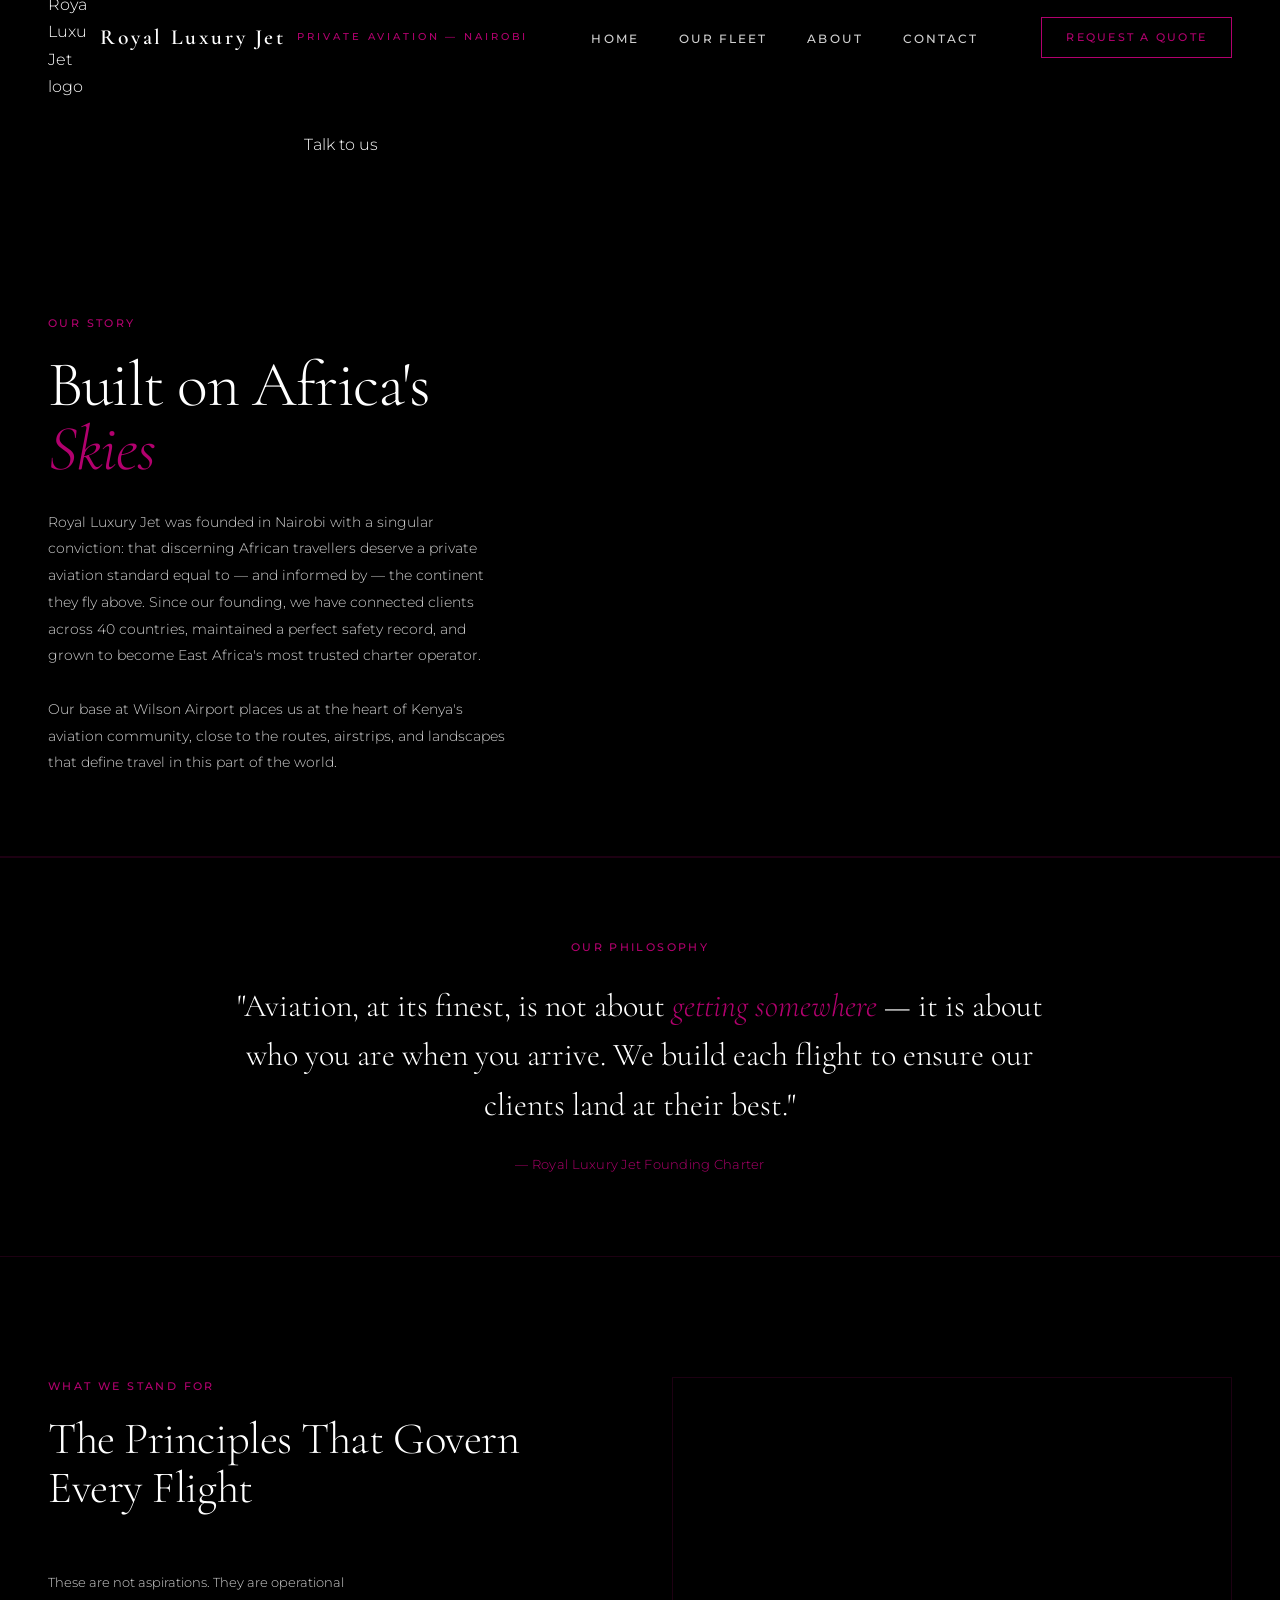
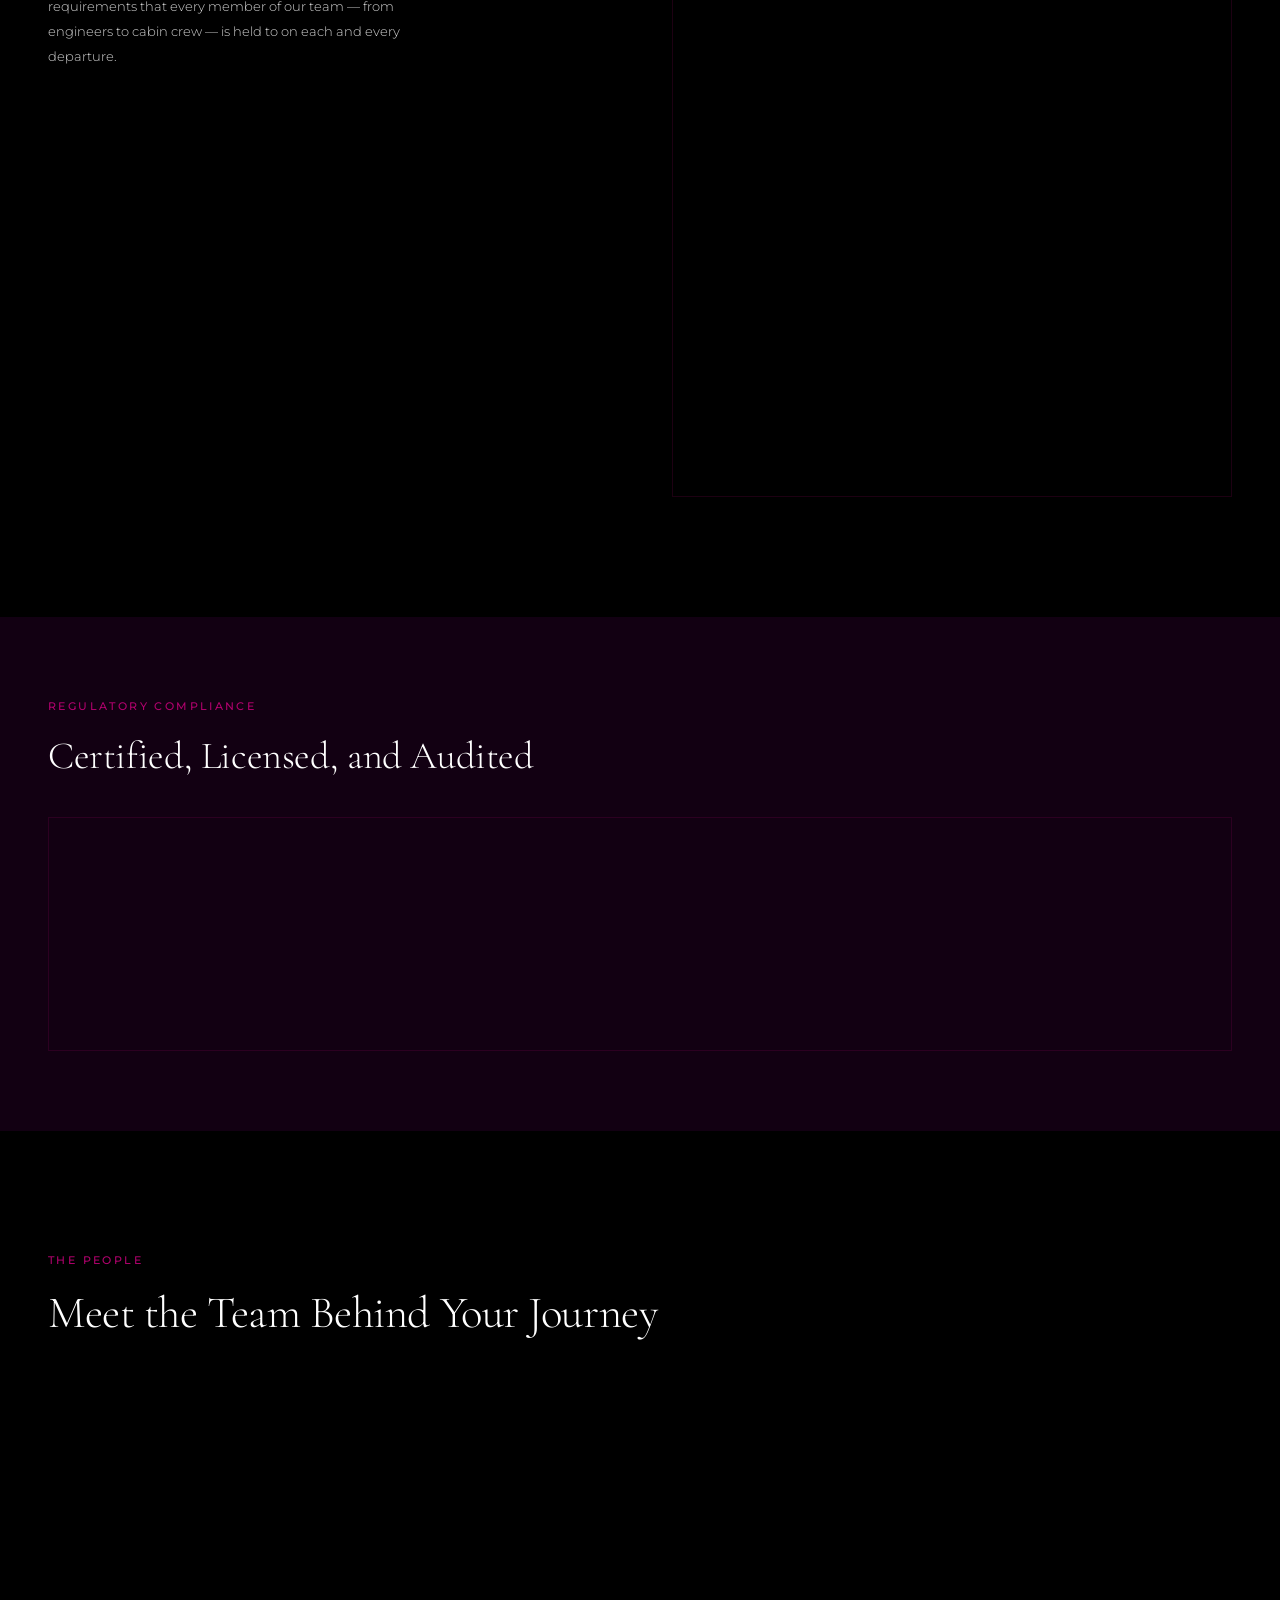
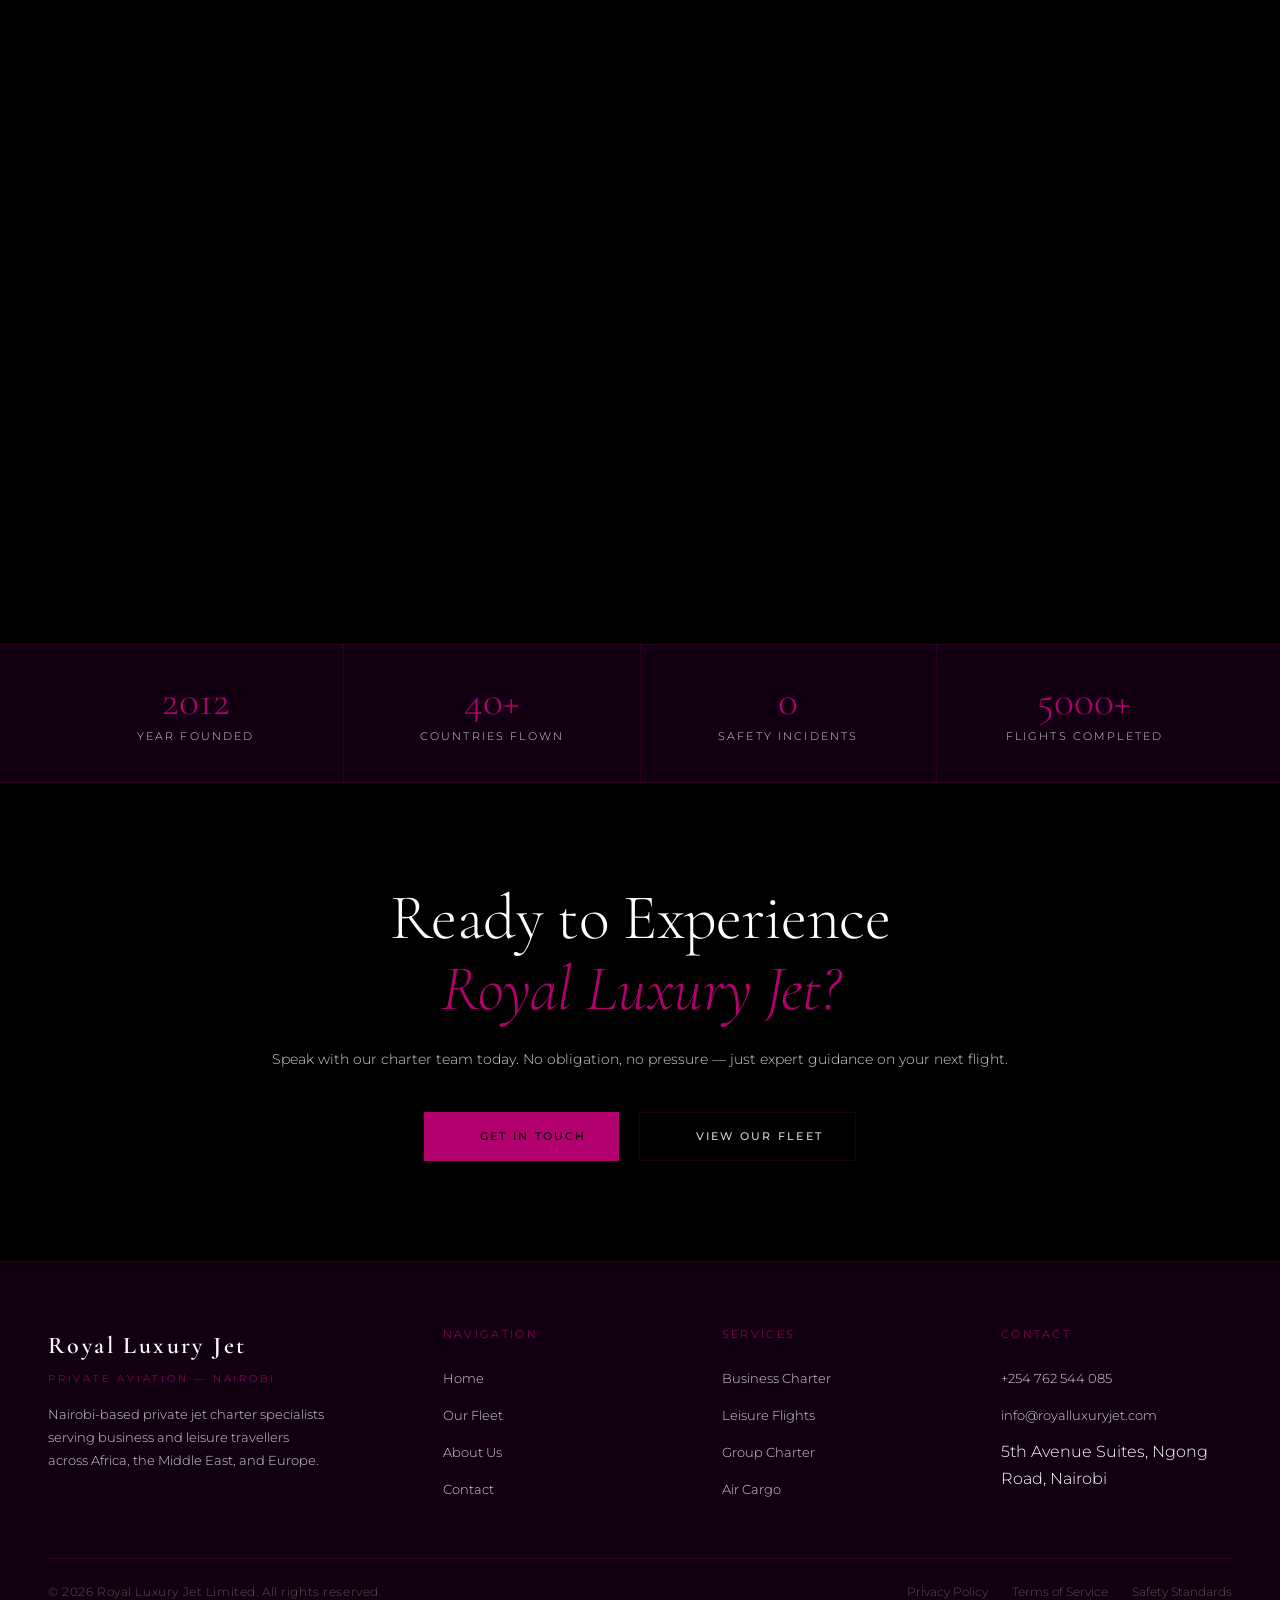
==== commit 00b2db03: "Added CEO full name" ====
--- a/about.html
+++ b/about.html
@@ -38,6 +38,8 @@
     <a href="contact.html" class="nav__cta">Request a Quote</a>
   </div>
 
+  <a href="https://wa.me/254762544085" class="fab" aria-label="Talk to us on WhatsApp" target="_blank" rel="noreferrer noopener"><svg data-feather="message-circle" aria-hidden="true"></svg> Talk to us</a>
+
   <main>
 
     <!-- ══ PAGE HERO ══════════════════════════════════════════ -->
@@ -176,45 +178,16 @@
           <article class="team-card fade-up">
             <div class="team-card__img">
               <img
-                src="images/Ndegwa.jpg"
-                alt="Portrait of Ndegwa Kamau, CEO"
+                src="images/Mads.jpeg"
+                alt="Portrait of Mads, CEO"
                 loading="lazy"
               />
             </div>
             <div class="team-card__body">
-              <h3 class="team-card__name">Ndegwa Kamau</h3>
+              <h3 class="team-card__name">Mads Moelgaard</h3>
               <p class="team-card__role">Chief Executive Officer</p>
-              <p class="team-card__bio">A Kenya Airways veteran with 18 years in commercial and business aviation, Ndegwa founded Royal Luxury Jet after identifying a gap between the service expectations of East Africa's professional class and the aviation products available to them.</p>
+              <p class="team-card__bio">A veteran with 18 years in commercial and business aviation, Mads founded Royal Luxury Jet after identifying a gap between the service expectations of East Africa's professional class and the aviation products available to them.</p>
             </div>
-          </article>
-          <article class="team-card fade-up">
-            <div class="team-card__img">
-              <img
-                src="images/Pilot.jpg"
-                alt="Portrait of Captain David Osei, Chief Pilot"
-                loading="lazy"
-              />
-            </div>
-            <div class="team-card__body">
-              <h3 class="team-card__name">Capt. David Osei</h3>
-              <p class="team-card__role">Chief Pilot & Director of Operations</p>
-              <p class="team-card__bio">With over 9,000 logged hours on types from the Caravan to the Legacy 600, David oversees all flight operations, pilot training standards, and safety management systems across our fleet.</p>
-            </div>
-          </article>
-          <article class="team-card fade-up">
-            <div class="team-card__img">
-              <img
-                src="images/customer.jpg"
-                alt="Portrait of Amina Waweru, Head of Client Services"
-                loading="lazy"
-              />
-            </div>
-            <div class="team-card__body">
-              <h3 class="team-card__name">Amina Waweru</h3>
-              <p class="team-card__role">Head of Client Services</p>
-              <p class="team-card__bio">A former Five-Star hotel concierge director, Amina translates the principles of luxury hospitality to the sky. She personally oversees the onboarding and ongoing care of every Royal Luxury Jet client relationship.</p>
-            </div>
-          </article>
         </div>
       </div>
     </section>
@@ -290,7 +263,7 @@
         <div>
           <div class="footer__col-title">Contact</div>
           <ul class="footer__links" role="list">
-            <li><a href="tel:+254723829381">+254 723 829 381</a></li>
+            <li><a href="tel:+254762544085">+254 762 544 085</a></li>
             <li><a href="mailto:info@royalluxuryjet.com">info@royalluxuryjet.com</a></li>
             <li>5th Avenue Suites, Ngong Road, Nairobi</li>
           </ul>
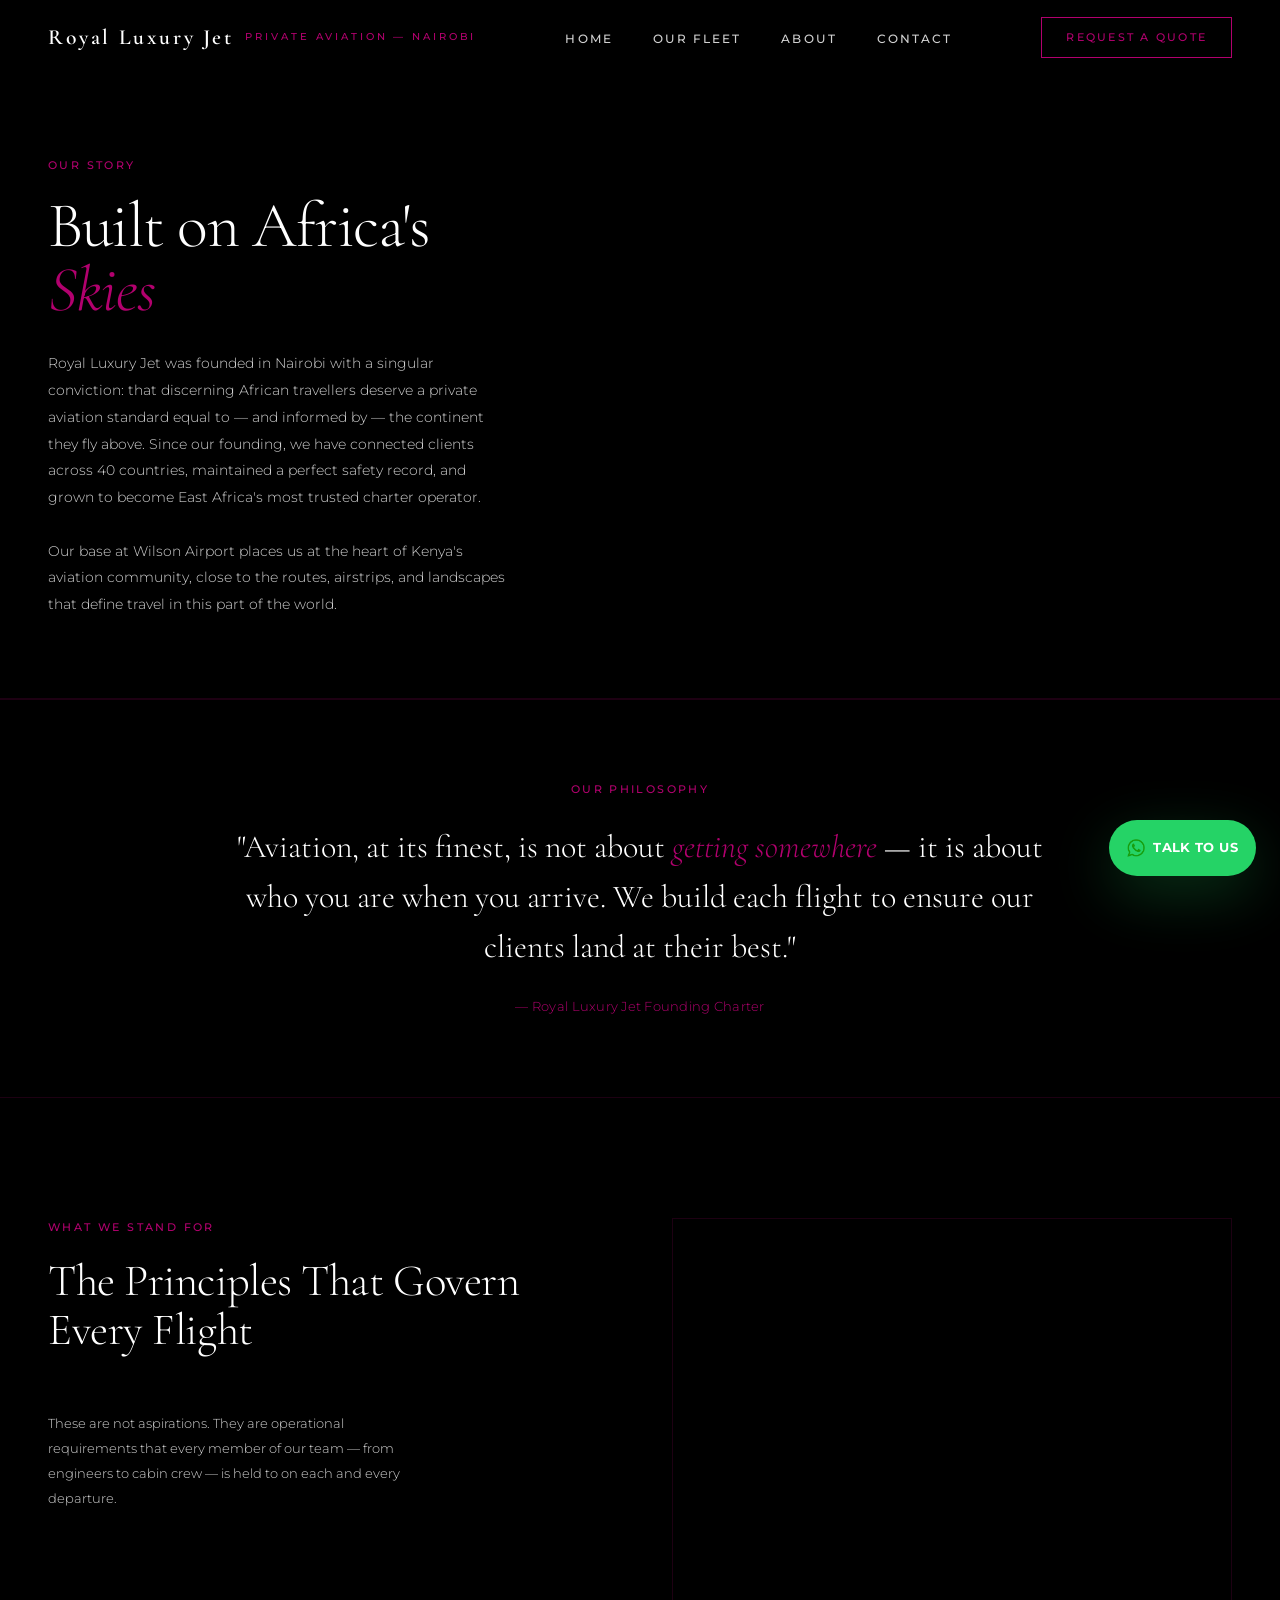
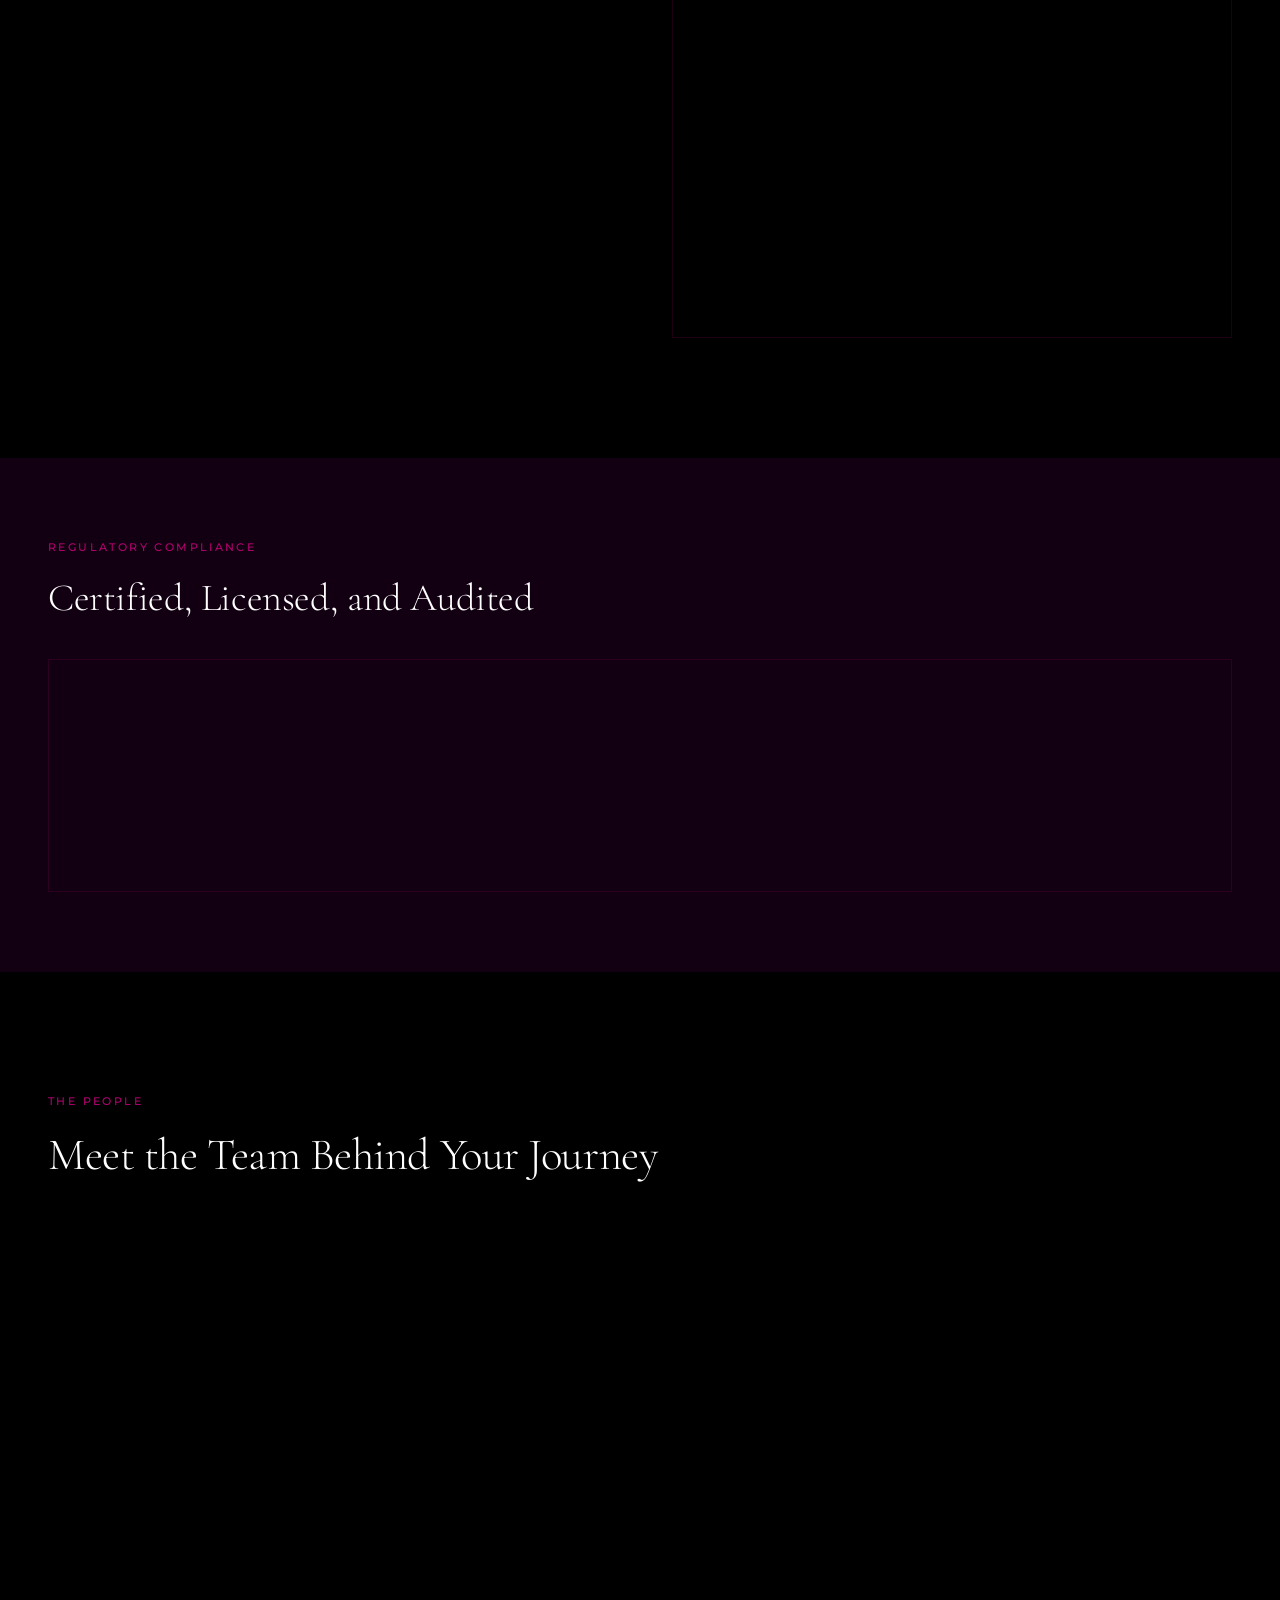
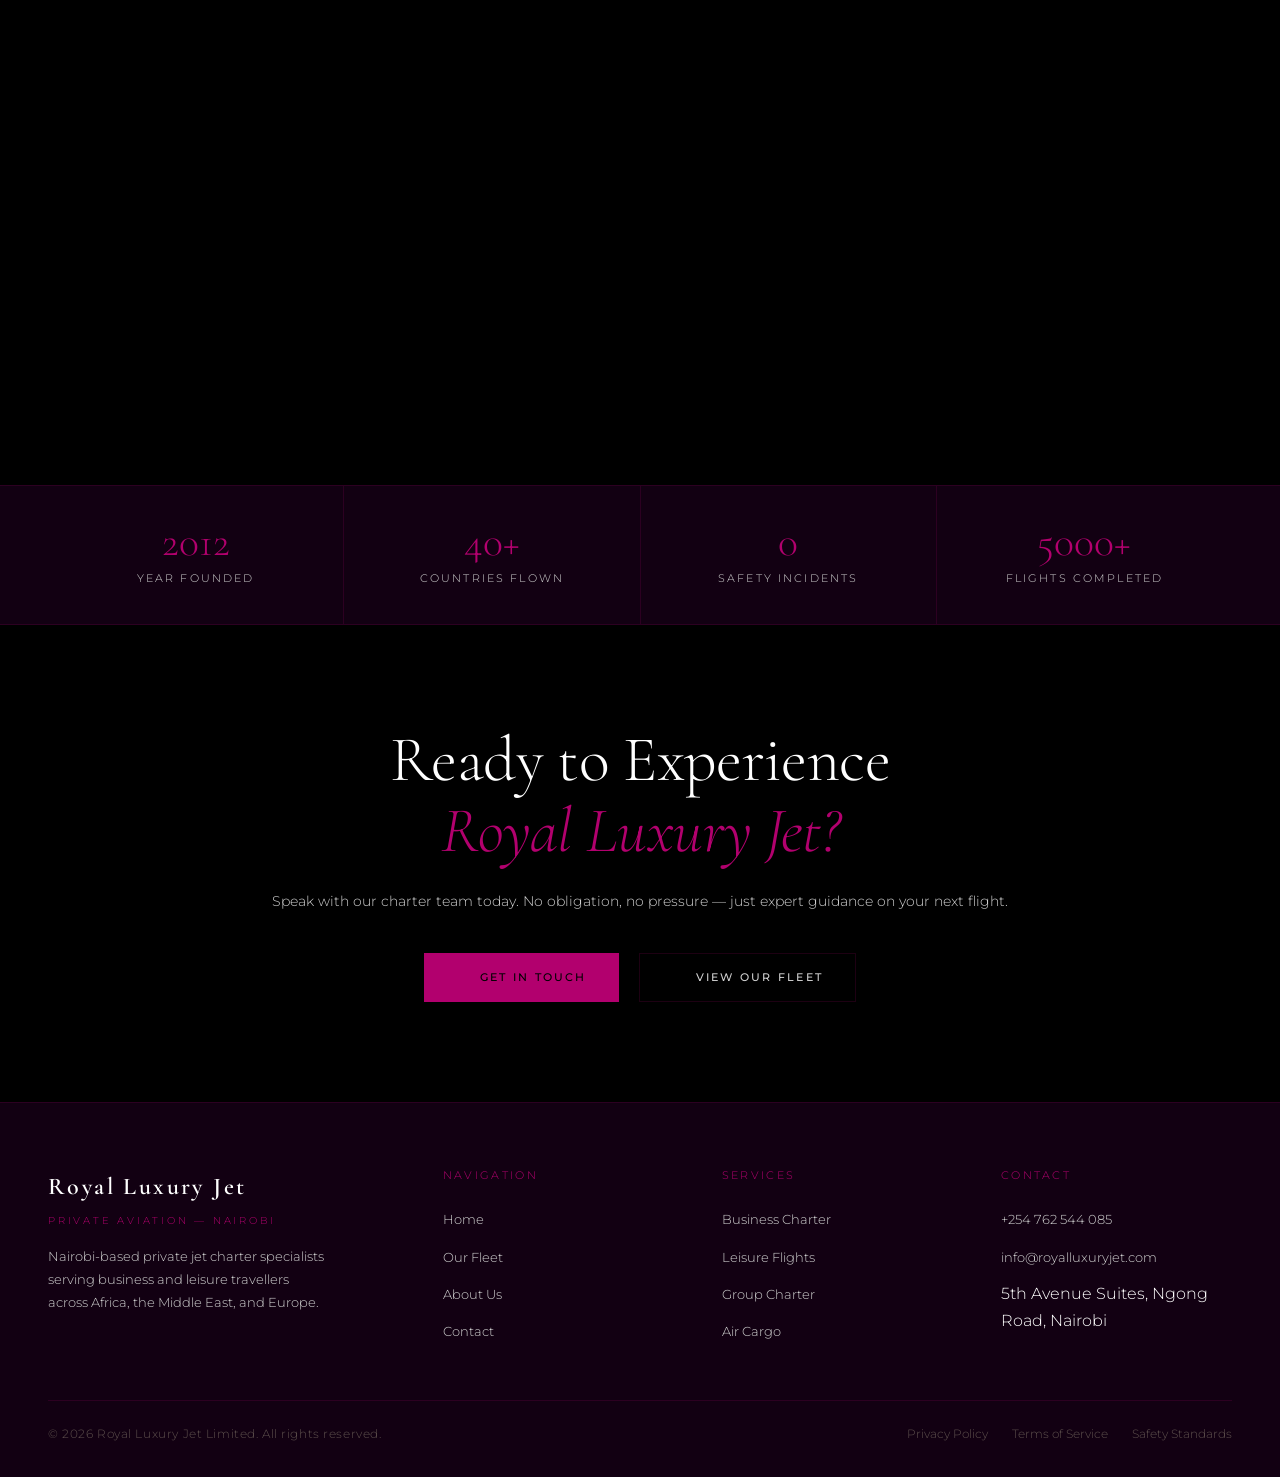
==== commit 01986930: "WhatsApp Fab and logo" ====
--- a/about.html
+++ b/about.html
@@ -14,7 +14,6 @@
   <nav class="nav" role="navigation" aria-label="Main navigation">
     <div class="nav__inner">
       <a href="index.html" class="nav__logo" aria-label="Royal Luxury Jet home">
-        <img src="images/logo.png" alt="Royal Luxury Jet logo" class="nav__logo-img" />
         <span class="nav__logo-name">Royal Luxury Jet</span>
         <span class="nav__logo-tag">Private Aviation — Nairobi</span>
       </a>
@@ -38,7 +37,7 @@
     <a href="contact.html" class="nav__cta">Request a Quote</a>
   </div>
 
-  <a href="https://wa.me/254762544085" class="fab" aria-label="Talk to us on WhatsApp" target="_blank" rel="noreferrer noopener"><svg data-feather="message-circle" aria-hidden="true"></svg> Talk to us</a>
+  <a href="https://wa.me/254762544085" class="fab" aria-label="Talk to us on WhatsApp" target="_blank" rel="noreferrer noopener"><img src="images/whatsapp.png" alt="WhatsApp icon" class="fab__icon" /> Talk to us</a>
 
   <main>
 
--- a/style.css
+++ b/style.css
@@ -242,6 +242,55 @@
   color: var(--copper);
 }
 .btn svg { width: 14px; height: 14px; flex-shrink: 0; }
+
+.fab {
+  position: fixed;
+  right: 24px;
+  bottom: 24px;
+  z-index: 120;
+  display: inline-flex;
+  align-items: center;
+  justify-content: center;
+  min-width: 56px;
+  min-height: 56px;
+  padding: 16px 18px;
+  border-radius: 999px;
+  background: #25D366;
+  color: #fff;
+  font-size: 0.8rem;
+  font-weight: 700;
+  letter-spacing: 0.03em;
+  text-transform: uppercase;
+  text-decoration: none;
+  box-shadow: 0 18px 60px rgba(37, 211, 102, 0.24);
+  transition: transform var(--transition), box-shadow var(--transition), filter var(--transition), opacity var(--transition);
+}
+.fab svg,
+.fab img {
+  width: 18px;
+  height: 18px;
+  margin-right: 8px;
+  flex-shrink: 0;
+  display: block;
+}
+.fab.hidden {
+  opacity: 0;
+  pointer-events: none;
+  transform: translateY(120px);
+}
+.fab:hover,
+.fab:focus-visible {
+  transform: translateY(-3px);
+  box-shadow: 0 24px 78px rgba(37, 211, 102, 0.28);
+}
+@media(max-width: 680px) {
+  .fab {
+    right: 16px;
+    bottom: 16px;
+    padding: 12px 14px;
+    font-size: 0.75rem;
+  }
+}
 
 /* ============================================================
    HERO
